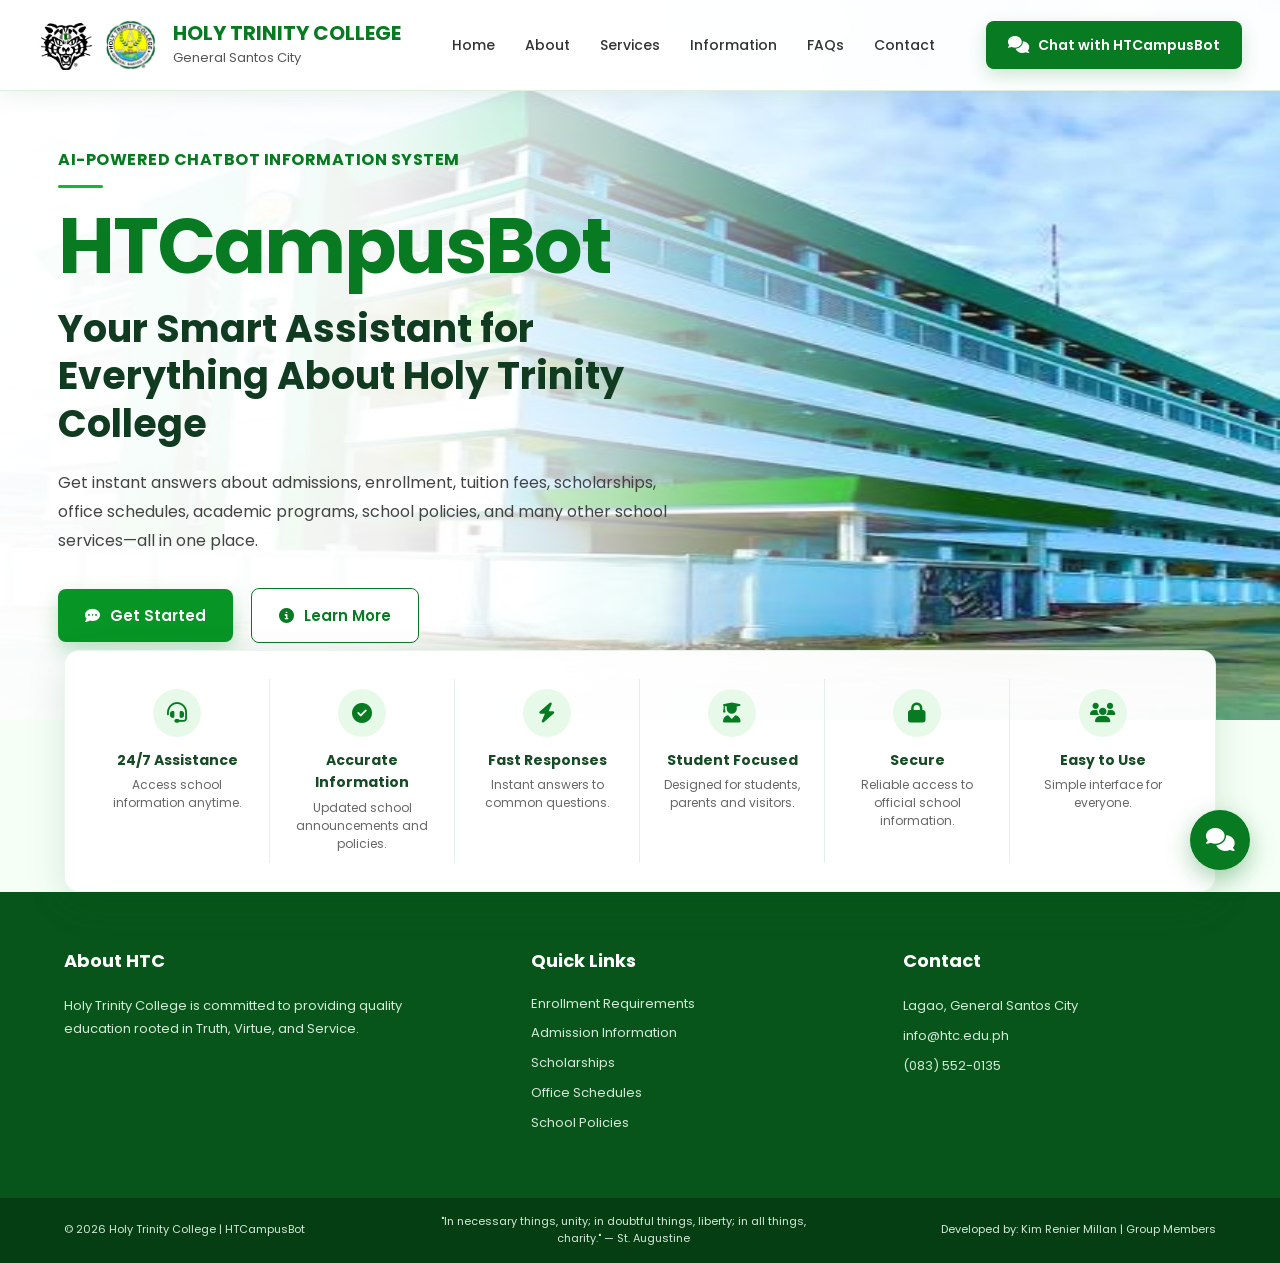
==== index.html @ 12ffa75c "Initial commit - HTCampusBot" ====
<!DOCTYPE html>
<html lang="en">

<head>

    <meta charset="UTF-8">
    <meta name="viewport" content="width=device-width, initial-scale=1.0">

    <title>HTCampusBot | Holy Trinity College</title>

    <!-- CSS -->
    <link rel="stylesheet" href="css/style.css">

    <!-- Google Font -->
    <link href="https://fonts.googleapis.com/css2?family=Poppins:wght@300;400;500;600;700&display=swap"
        rel="stylesheet">

    <!-- Font Awesome -->
    <link rel="stylesheet"
        href="https://cdnjs.cloudflare.com/ajax/libs/font-awesome/6.7.2/css/all.min.css">

</head>

<body>

    <!-- ===========================
            NAVIGATION BAR
    ============================ -->

    <header>

        <nav class="navbar">

            <div class="logo-section">

                <img src="images/tiger-logo.png" alt="Tiger Logo">

                <img src="images/htc-logo.png" alt="Holy Trinity College Logo">

                <div class="school-name">

                    <h2>Holy Trinity College</h2>

                    <span>General Santos City</span>

                </div>

            </div>


            <ul class="nav-links">

                <li>
                    <a href="#">Home</a>
                </li>

                <li>
                    <a href="#">About</a>
                </li>

                <li>
                    <a href="#">Services</a>
                </li>

                <li>
                    <a href="#">Information</a>
                </li>

                <li>
                    <a href="#">FAQs</a>
                </li>

                <li>
                    <a href="#">Contact</a>
                </li>

            </ul>


            <a href="#" class="chat-btn">

                <i class="fa-solid fa-comments"></i>

                Chat with HTCampusBot

            </a>

        </nav>

    </header>



    <!-- ===========================
            HERO SECTION
    ============================ -->

    <section class="hero">

        <div class="overlay"></div>


        <div class="hero-content">

            <div class="hero-left">

                <p class="subtitle">

                    AI-Powered Chatbot Information System

                </p>


                <h1>

                    HTCampusBot

                </h1>


                <h2>

                    Your Smart Assistant for Everything
                    About Holy Trinity College

                </h2>


                <p class="description">

                    Get instant answers about admissions,
                    enrollment, tuition fees, scholarships,
                    office schedules, academic programs,
                    school policies, and many other school
                    services—all in one place.

                </p>


                <div class="hero-buttons">

                    <button class="primary-btn">

                        <i class="fa-solid fa-comment-dots"></i>

                        Get Started

                    </button>


                    <button class="secondary-btn">

                        <i class="fa-solid fa-circle-info"></i>

                        Learn More

                    </button>

                </div>

            </div>

        </div>

    </section>



    <!-- ===========================
          FEATURES SECTION
    ============================ -->

    <section class="features">

        <div class="feature-card">

            <i class="fa-solid fa-headset"></i>

            <h3>

                24/7 Assistance

            </h3>

            <p>

                Access school information anytime.

            </p>

        </div>


        <div class="feature-card">

            <i class="fa-solid fa-circle-check"></i>

            <h3>

                Accurate Information

            </h3>

            <p>

                Updated school announcements and policies.

            </p>

        </div>


        <div class="feature-card">

            <i class="fa-solid fa-bolt"></i>

            <h3>

                Fast Responses

            </h3>

            <p>

                Instant answers to common questions.

            </p>

        </div>


        <div class="feature-card">

            <i class="fa-solid fa-user-graduate"></i>

            <h3>

                Student Focused

            </h3>

            <p>

                Designed for students, parents and visitors.

            </p>

        </div>


        <div class="feature-card">

            <i class="fa-solid fa-lock"></i>

            <h3>

                Secure

            </h3>

            <p>

                Reliable access to official school information.

            </p>

        </div>


        <div class="feature-card">

            <i class="fa-solid fa-users"></i>

            <h3>

                Easy to Use

            </h3>

            <p>

                Simple interface for everyone.

            </p>

        </div>

    </section>



    <!-- ===========================
           CHATBOT WIDGET
    ============================ -->

    <div class="chatbot-window">


        <!-- Chat Header -->

        <div class="chat-header">

            <div class="chat-title">

                <i class="fa-solid fa-robot"></i>

                HTCampusBot

            </div>


            <i class="fa-solid fa-xmark close-chat"></i>

        </div>



        <!-- Chat Messages -->

        <div class="chat-body">

            <div class="bot-message">

                👋 Hello!

                Welcome to Holy Trinity College.

                How can I help you today?

            </div>


            <!-- Quick Questions -->

            <div class="quick-links">

                <button>

                    Enrollment

                </button>


                <button>

                    Admission

                </button>


                <button>

                    Scholarship

                </button>


                <button>

                    Tuition Fees

                </button>


                <button>

                    Office Hours

                </button>


                <button>

                    School Policies

                </button>

            </div>

        </div>



        <!-- Chat Input -->

        <div class="chat-footer">

            <input
                type="text"
                placeholder="Type your question..."
            >


            <button>

                <i class="fa-solid fa-paper-plane"></i>

            </button>

        </div>

    </div>



    <!-- ===========================
          FLOATING CHAT BUTTON
    ============================ -->

    <button class="floating-chat">

        <i class="fa-solid fa-comments"></i>

    </button>



    <!-- ===========================
              FOOTER
    ============================ -->

    <footer>


        <div class="footer-container">


            <!-- About -->

            <div class="footer-box">

                <h3>

                    About HTC

                </h3>


                <p>

                    Holy Trinity College is committed
                    to providing quality education rooted
                    in Truth, Virtue, and Service.

                </p>

            </div>



            <!-- Quick Links -->

            <div class="footer-box">

                <h3>

                    Quick Links

                </h3>


                <ul>

                    <li>

                        Enrollment Requirements

                    </li>


                    <li>

                        Admission Information

                    </li>


                    <li>

                        Scholarships

                    </li>


                    <li>

                        Office Schedules

                    </li>


                    <li>

                        School Policies

                    </li>

                </ul>

            </div>



            <!-- Contact -->

            <div class="footer-box">

                <h3>

                    Contact

                </h3>


                <p>

                    Lagao, General Santos City

                </p>


                <p>

                    info@htc.edu.ph

                </p>


                <p>

                    (083) 552-0135

                </p>

            </div>

        </div>



        <!-- Footer Bottom -->

        <div class="footer-bottom">


            <p>

                © 2026 Holy Trinity College |
                HTCampusBot

            </p>


            <p>

                "In necessary things, unity; in doubtful things, liberty;
                in all things, charity." — St. Augustine

            </p>


            <p>

                Developed by:
                Kim Renier Millan | Group Members

            </p>

        </div>

    </footer>



    <!-- ===========================
            JAVASCRIPT
    ============================ -->

    <script src="js/script.js"></script>

</body>

</html>
---- css/style.css ----
/* =========================================================
   HTCampusBot - Main Stylesheet
   Holy Trinity College
   ========================================================= */


/* =========================================================
   1. GENERAL RESET
   ========================================================= */

* {
    margin: 0;
    padding: 0;
    box-sizing: border-box;
}

html {
    scroll-behavior: smooth;
}

body {
    font-family: 'Poppins', sans-serif;
    color: #123b20;
    background: #f5fff6;
    line-height: 1.6;
}


/* =========================================================
   2. NAVIGATION BAR
   ========================================================= */

header {
    position: fixed;
    top: 0;
    left: 0;
    width: 100%;
    z-index: 1000;

    background: rgba(255, 255, 255, 0.96);

    border-bottom: 1px solid rgba(0, 128, 0, 0.12);

    box-shadow: 0 4px 20px rgba(0, 80, 20, 0.08);

    backdrop-filter: blur(10px);
}

.navbar {
    width: 94%;
    max-width: 1500px;

    margin: auto;

    min-height: 90px;

    display: flex;
    align-items: center;
    justify-content: space-between;

    gap: 25px;
}


/* =========================================================
   3. SCHOOL LOGO AREA
   ========================================================= */

.logo-section {
    display: flex;
    align-items: center;

    gap: 10px;

    flex-shrink: 0;
}

.logo-section img {
    width: 55px;
    height: 55px;

    object-fit: contain;

    background: white;

    border-radius: 50%;
}

.school-name {
    margin-left: 5px;
}

.school-name h2 {
    color: #087b22;

    font-size: 20px;

    font-weight: 700;

    text-transform: uppercase;

    line-height: 1.2;
}

.school-name span {
    display: block;

    font-size: 13px;

    color: #555;

    margin-top: 3px;
}


/* =========================================================
   4. NAVIGATION LINKS
   ========================================================= */

.nav-links {
    list-style: none;

    display: flex;

    align-items: center;

    gap: 30px;
}

.nav-links a {
    position: relative;

    text-decoration: none;

    color: #333;

    font-size: 14px;

    font-weight: 500;

    padding: 10px 0;

    transition: 0.3s ease;
}

.nav-links a::after {
    content: "";

    position: absolute;

    left: 0;

    bottom: 0;

    width: 0;

    height: 3px;

    border-radius: 10px;

    background: #0aa62b;

    transition: width 0.3s ease;
}

.nav-links a:hover {
    color: #087b22;
}

.nav-links a:hover::after {
    width: 100%;
}


/* =========================================================
   5. CHAT BUTTON
   ========================================================= */

.chat-btn {
    display: flex;

    align-items: center;

    gap: 9px;

    padding: 13px 22px;

    border-radius: 8px;

    background: #087b22;

    color: white;

    text-decoration: none;

    font-size: 14px;

    font-weight: 600;

    white-space: nowrap;

    box-shadow: 0 6px 18px rgba(0, 128, 30, 0.2);

    transition: 0.3s ease;
}

.chat-btn:hover {
    background: #0dbb31;

    transform: translateY(-2px);

    box-shadow: 0 10px 25px rgba(0, 150, 40, 0.3);
}

.chat-btn i {
    font-size: 17px;
}


/* =========================================================
   6. HERO SECTION
   ========================================================= */

.hero {
    position: relative;

    min-height: 720px;

    padding-top: 90px;

    display: flex;

    align-items: center;

    overflow: hidden;

    background-image: url("../images/bg.png");

    background-size: 100% 100%;

    background-position: center center;

    background-repeat: no-repeat;

}


/* White gradient over the left side */

.overlay {
    position: absolute;

    inset: 0;

    background:
        linear-gradient(
            90deg,
            rgba(255, 255, 255, 0.98) 0%,
            rgba(255, 255, 255, 0.94) 30%,
            rgba(255, 255, 255, 0.70) 48%,
            rgba(255, 255, 255, 0.05) 75%
        );
}


/* =========================================================
   7. HERO CONTENT
   ========================================================= */

.hero-content {
    position: relative;

    z-index: 2;

    width: 94%;

    max-width: 1500px;

    margin: auto;
}

.hero-left {
    width: 55%;

    padding: 50px 0 70px 20px;
}


/* Small heading */

.subtitle {
    display: inline-block;

    color: #087b22;

    font-size: 16px;

    font-weight: 700;

    text-transform: uppercase;

    letter-spacing: 0.5px;

    margin-bottom: 20px;
}

.subtitle::after {
    content: "";

    display: block;

    width: 45px;

    height: 3px;

    background: #12b735;

    margin-top: 12px;

    border-radius: 10px;
}


/* Main title */

.hero-left h1 {
    color: #087b22;

    font-size: clamp(55px, 6vw, 85px);

    font-weight: 700;

    line-height: 1;

    margin-bottom: 20px;

    letter-spacing: -2px;
}


/* Secondary title */

.hero-left h2 {
    color: #113b20;

    font-size: clamp(24px, 3vw, 38px);

    line-height: 1.25;

    font-weight: 700;

    max-width: 700px;

    margin-bottom: 22px;
}


/* Description */

.description {
    max-width: 680px;

    color: #444;

    font-size: 16px;

    line-height: 1.8;

    margin-bottom: 32px;
}


/* =========================================================
   8. HERO BUTTONS
   ========================================================= */

.hero-buttons {
    display: flex;

    align-items: center;

    gap: 18px;
}

.primary-btn,
.secondary-btn {
    border: none;

    padding: 15px 27px;

    border-radius: 8px;

    font-family: inherit;

    font-size: 15px;

    font-weight: 600;

    cursor: pointer;

    display: flex;

    align-items: center;

    gap: 10px;

    transition: 0.3s ease;
}

.primary-btn {
    background: #079526;

    color: white;

    box-shadow: 0 8px 20px rgba(0, 150, 40, 0.25);
}

.primary-btn:hover {
    background: #0cbb32;

    transform: translateY(-3px);

    box-shadow: 0 12px 25px rgba(0, 150, 40, 0.35);
}

.secondary-btn {
    background: white;

    color: #087b22;

    border: 1.5px solid #087b22;
}

.secondary-btn:hover {
    background: #087b22;

    color: white;

    transform: translateY(-3px);
}


/* =========================================================
   9. FEATURES SECTION
   ========================================================= */

.features {
    position: relative;

    z-index: 10;

    width: 90%;

    max-width: 1400px;

    margin: -70px auto 0;

    background: rgba(255, 255, 255, 0.97);

    border-radius: 15px;

    padding: 28px 20px;

    display: grid;

    grid-template-columns: repeat(6, 1fr);

    box-shadow: 0 12px 40px rgba(0, 80, 20, 0.12);

    border: 1px solid rgba(0, 130, 30, 0.08);
}

.feature-card {
    text-align: center;

    padding: 10px 18px;

    border-right: 1px solid #e5eee7;

    transition: 0.3s ease;
}

.feature-card:last-child {
    border-right: none;
}

.feature-card:hover {
    transform: translateY(-5px);
}

.feature-card i {
    width: 48px;

    height: 48px;

    display: flex;

    align-items: center;

    justify-content: center;

    margin: 0 auto 12px;

    border-radius: 50%;

    background: #e7f9e9;

    color: #087b22;

    font-size: 20px;

    transition: 0.3s ease;
}

.feature-card:hover i {
    background: #087b22;

    color: white;

    transform: scale(1.08);
}

.feature-card h3 {
    font-size: 14px;

    color: #164b25;

    margin-bottom: 5px;
}

.feature-card p {
    font-size: 12px;

    color: #666;

    line-height: 1.5;
}


/* =========================================================
   10. CHATBOT WINDOW
   ========================================================= */

.chatbot-window {
    position: fixed;

    right: 30px;

    bottom: 30px;

    width: 370px;

    height: 560px;

    background: white;

    border-radius: 18px;

    overflow: hidden;

    z-index: 2000;

    box-shadow:
        0 20px 60px rgba(0, 50, 10, 0.25);

    border: 1px solid #dceee0;

    display: none;

    flex-direction: column;
}


/* Chat header */

.chat-header {
    background: #087b22;

    color: white;

    padding: 18px 20px;

    display: flex;

    align-items: center;

    justify-content: space-between;
}

.chat-title {
    display: flex;

    align-items: center;

    gap: 10px;

    font-weight: 600;

    font-size: 16px;
}

.chat-title i {
    width: 35px;

    height: 35px;

    border-radius: 50%;

    display: flex;

    align-items: center;

    justify-content: center;

    background: white;

    color: #087b22;
}

.close-chat {
    cursor: pointer;

    font-size: 20px;

    transition: 0.2s;
}

.close-chat:hover {
    transform: rotate(90deg);
}


/* Chat body */

.chat-body {
    flex: 1;

    padding: 20px;

    background: #f5faf6;

    overflow-y: auto;
}

.bot-message {
    background: white;

    padding: 15px;

    border-radius: 12px;

    border-top-left-radius: 3px;

    color: #333;

    font-size: 14px;

    line-height: 1.6;

    box-shadow: 0 3px 10px rgba(0, 0, 0, 0.06);

    margin-bottom: 20px;
}


/* Quick buttons */

.quick-links {
    display: grid;

    grid-template-columns: repeat(2, 1fr);

    gap: 10px;
}

.quick-links button {
    border: 1px solid #d9eadc;

    background: white;

    color: #087b22;

    padding: 12px 8px;

    border-radius: 10px;

    font-family: inherit;

    font-size: 12px;

    cursor: pointer;

    transition: 0.2s;
}

.quick-links button:hover {
    background: #087b22;

    color: white;

    border-color: #087b22;
}


/* Chat footer */

.chat-footer {
    display: flex;

    align-items: center;

    gap: 10px;

    padding: 14px;

    border-top: 1px solid #e4eee5;

    background: white;
}

.chat-footer input {
    flex: 1;

    border: none;

    outline: none;

    background: #f3f7f4;

    padding: 12px 15px;

    border-radius: 25px;

    font-family: inherit;

    font-size: 13px;
}

.chat-footer button {
    width: 42px;

    height: 42px;

    border: none;

    border-radius: 50%;

    background: #087b22;

    color: white;

    cursor: pointer;

    transition: 0.3s;
}

.chat-footer button:hover {
    background: #0cbb32;

    transform: scale(1.08);
}


/* =========================================================
   11. FLOATING CHAT BUTTON
   ========================================================= */

.floating-chat {
    position: fixed;

    right: 30px;

    bottom: 30px;

    width: 60px;

    height: 60px;

    border: none;

    border-radius: 50%;

    background: #087b22;

    color: white;

    font-size: 23px;

    cursor: pointer;

    z-index: 1500;

    box-shadow: 0 8px 25px rgba(0, 120, 30, 0.35);

    transition: 0.3s ease;
}

.floating-chat:hover {
    background: #0cbb32;

    transform: scale(1.1);
}


/* =========================================================
   12. FOOTER
   ========================================================= */

footer {
    margin-top: 0;

    background: #07551a;

    color: white;
}

.footer-container {
    width: 90%;

    max-width: 1400px;

    margin: auto;

    padding: 55px 0;

    display: grid;

    grid-template-columns: 1.3fr 1fr 1fr;

    gap: 60px;
}

.footer-box h3 {
    font-size: 18px;

    margin-bottom: 18px;

    color: #ffffff;
}

.footer-box p {
    color: #d5e9d9;

    font-size: 13px;

    line-height: 1.8;

    margin-bottom: 7px;
}

.footer-box ul {
    list-style: none;
}

.footer-box li {
    color: #d5e9d9;

    font-size: 13px;

    margin-bottom: 9px;

    cursor: pointer;

    transition: 0.2s;
}

.footer-box li:hover {
    color: #50e36d;

    padding-left: 5px;
}

.footer-bottom {
    background: #063e13;

    min-height: 65px;

    padding: 15px 5%;

    display: flex;

    align-items: center;

    justify-content: space-between;

    gap: 20px;

    font-size: 11px;

    color: #d5e9d9;

    text-align: center;
}

.footer-bottom p {
    max-width: 400px;
}


/* =========================================================
   13. ANIMATIONS
   ========================================================= */

@keyframes fadeUp {

    from {
        opacity: 0;

        transform: translateY(30px);
    }

    to {
        opacity: 1;

        transform: translateY(0);
    }

}

.hero-left {
    animation: fadeUp 0.9s ease forwards;
}

.features {
    animation: fadeUp 1.1s ease forwards;
}


/* =========================================================
   14. RESPONSIVE DESIGN
   ========================================================= */

@media (max-width: 1200px) {

    .nav-links {
        gap: 18px;
    }

    .chat-btn {
        padding: 11px 15px;
    }

    .hero-left {
        width: 60%;
    }

    .features {
        grid-template-columns: repeat(3, 1fr);
    }

    .feature-card:nth-child(3) {
        border-right: none;
    }

}


/* =========================================================
   TABLET
   ========================================================= */

@media (max-width: 900px) {

    .navbar {
        min-height: 75px;
    }

    .school-name h2 {
        font-size: 16px;
    }

    .school-name span {
        font-size: 11px;
    }

    .nav-links {
        display: none;
    }

    .hero {
        min-height: 680px;
    }

    .hero-left {
        width: 70%;

        padding-left: 10px;
    }

    .hero-left h1 {
        font-size: 60px;
    }

    .features {
        width: 94%;
    }

    .footer-container {
        grid-template-columns: 1fr 1fr;
    }

    .footer-bottom {
        flex-direction: column;
    }

}


/* =========================================================
   MOBILE
   ========================================================= */

@media (max-width: 600px) {

    .navbar {
        width: 92%;
    }

    .logo-section img {
        width: 42px;

        height: 42px;
    }

    .school-name h2 {
        font-size: 13px;
    }

    .school-name span {
        display: none;
    }

    .chat-btn {
        font-size: 0;

        width: 42px;

        height: 42px;

        padding: 0;

        justify-content: center;

        border-radius: 50%;
    }

    .chat-btn i {
        font-size: 16px;
    }

    .hero {
        min-height: 750px;

        background-position: 65% center;
    }

    .overlay {
        background:
            linear-gradient(
                90deg,
                rgba(255, 255, 255, 0.96),
                rgba(255, 255, 255, 0.75)
            );
    }

    .hero-left {
        width: 100%;

        padding: 60px 10px 90px;
    }

    .hero-left h1 {
        font-size: 50px;

        letter-spacing: -1px;
    }

    .hero-left h2 {
        font-size: 25px;
    }

    .description {
        font-size: 14px;
    }

    .hero-buttons {
        flex-direction: column;

        align-items: flex-start;
    }

    .primary-btn,
    .secondary-btn {
        width: 100%;

        justify-content: center;
    }

    .features {
        grid-template-columns: repeat(2, 1fr);

        margin-top: -45px;

        padding: 15px 10px;
    }

    .feature-card {
        border-right: none;

        border-bottom: 1px solid #e5eee7;

        padding: 18px 8px;
    }

    .feature-card:nth-last-child(-n+2) {
        border-bottom: none;
    }

    .chatbot-window {
        width: calc(100% - 30px);

        right: 15px;

        bottom: 15px;

        height: 530px;
    }

    .floating-chat {
        right: 20px;

        bottom: 20px;

        width: 55px;

        height: 55px;
    }

    .footer-container {
        grid-template-columns: 1fr;

        gap: 30px;

        padding: 40px 0;
    }

    .footer-bottom {
        padding: 20px 15px;

        font-size: 10px;
    }

}


/* =========================================================
   15. SMALL MOBILE
   ========================================================= */

@media (max-width: 400px) {

    .school-name {
        display: none;
    }

    .hero-left h1 {
        font-size: 42px;
    }

    .hero-left h2 {
        font-size: 22px;
    }

    .features {
        grid-template-columns: 1fr;
    }

    .feature-card {
        border-bottom: 1px solid #e5eee7 !important;
    }

    .feature-card:last-child {
        border-bottom: none !important;
    }

}
/* User chatbot messages */

.user-message {
    background: #087b22;
    color: white;
    padding: 12px 15px;
    border-radius: 12px;
    border-top-right-radius: 3px;
    font-size: 14px;
    line-height: 1.5;
    margin: 10px 0 10px auto;
    max-width: 85%;
    width: fit-content;
}
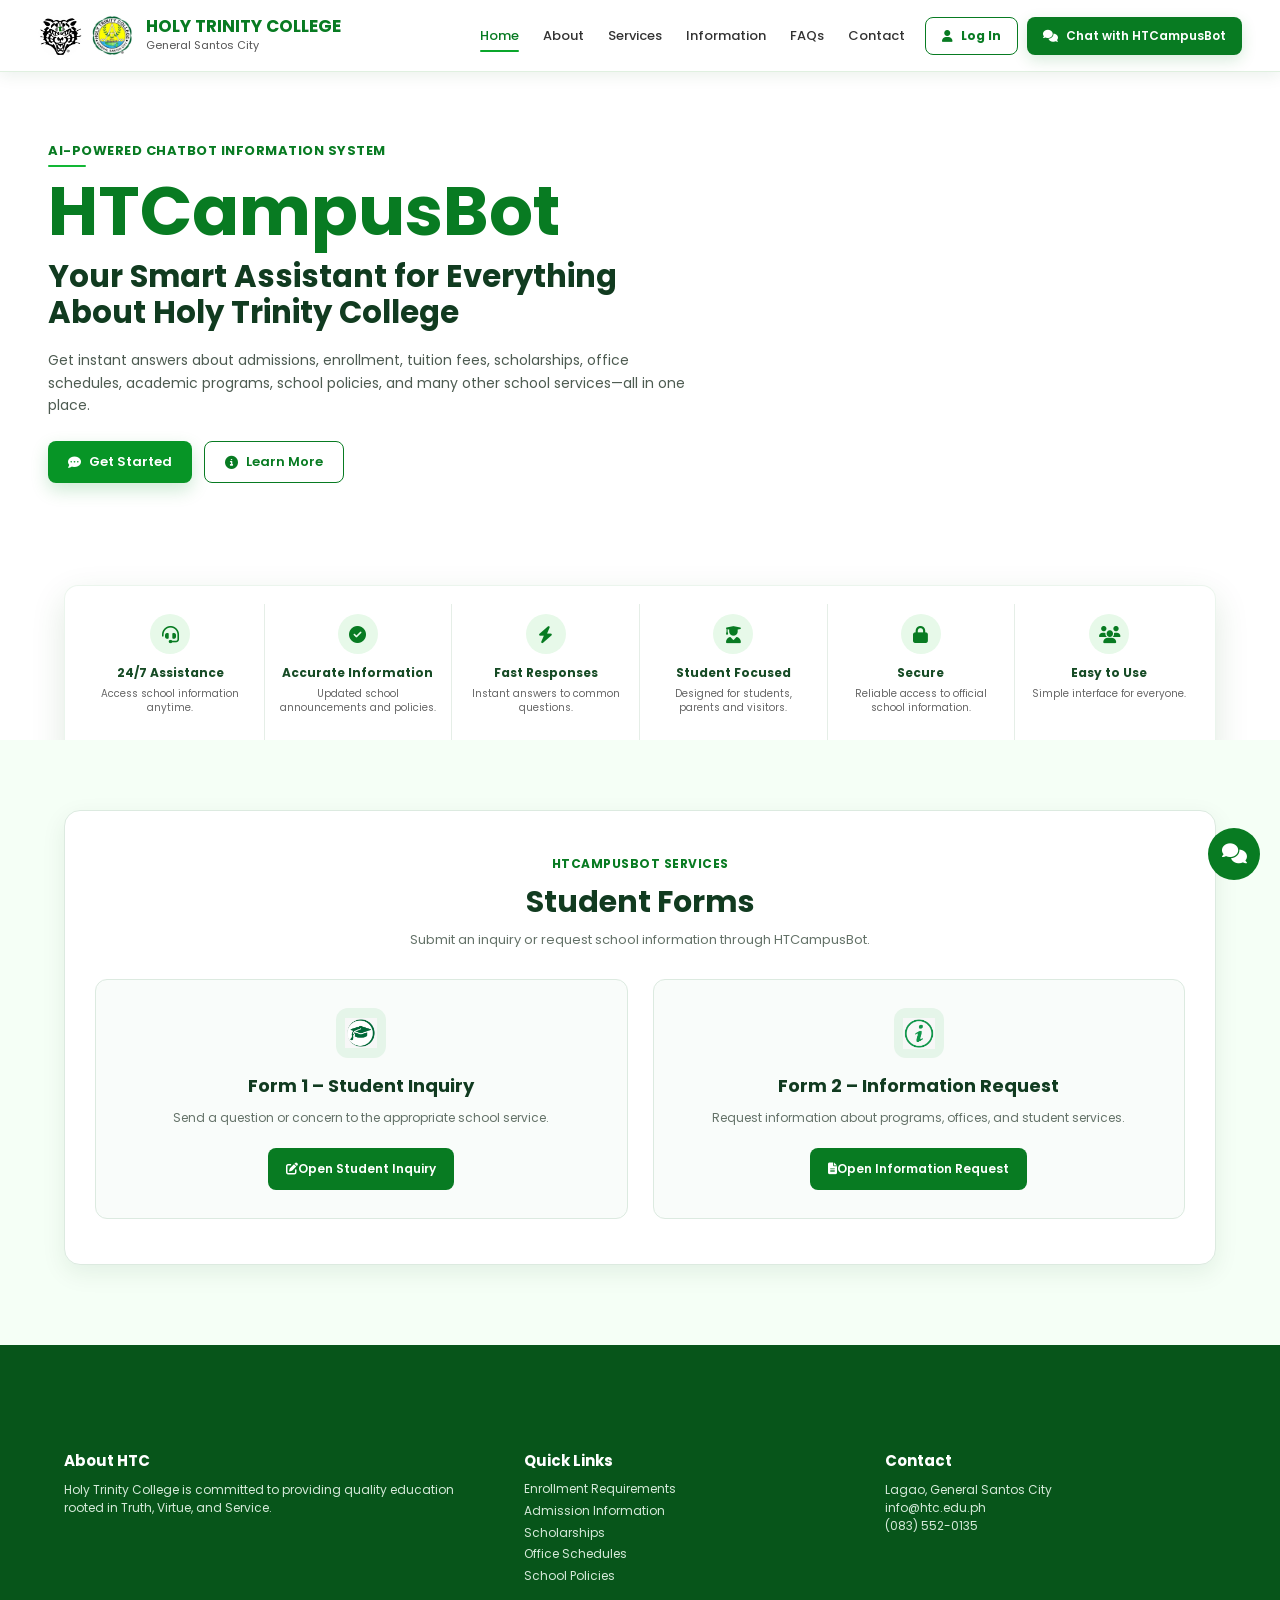
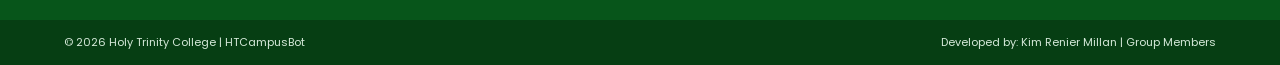
==== commit 1eeb7ebf: "Add files via upload" ====
--- a/index.html
+++ b/index.html
@@ -1,583 +1,1204 @@
-<!DOCTYPE html>
-<html lang="en">
-
-<head>
-
-    <meta charset="UTF-8">
-    <meta name="viewport" content="width=device-width, initial-scale=1.0">
-
-    <title>HTCampusBot | Holy Trinity College</title>
-
-    <!-- CSS -->
-    <link rel="stylesheet" href="css/style.css">
-
-    <!-- Google Font -->
-    <link href="https://fonts.googleapis.com/css2?family=Poppins:wght@300;400;500;600;700&display=swap"
-        rel="stylesheet">
-
-    <!-- Font Awesome -->
-    <link rel="stylesheet"
-        href="https://cdnjs.cloudflare.com/ajax/libs/font-awesome/6.7.2/css/all.min.css">
-
-</head>
-
-<body>
-
-    <!-- ===========================
-            NAVIGATION BAR
-    ============================ -->
-
-    <header>
-
-        <nav class="navbar">
-
-            <div class="logo-section">
-
-                <img src="images/tiger-logo.png" alt="Tiger Logo">
-
-                <img src="images/htc-logo.png" alt="Holy Trinity College Logo">
-
-                <div class="school-name">
-
-                    <h2>Holy Trinity College</h2>
-
-                    <span>General Santos City</span>
-
-                </div>
-
-            </div>
-
-
-            <ul class="nav-links">
-
-                <li>
-                    <a href="#">Home</a>
-                </li>
-
-                <li>
-                    <a href="#">About</a>
-                </li>
-
-                <li>
-                    <a href="#">Services</a>
-                </li>
-
-                <li>
-                    <a href="#">Information</a>
-                </li>
-
-                <li>
-                    <a href="#">FAQs</a>
-                </li>
-
-                <li>
-                    <a href="#">Contact</a>
-                </li>
-
-            </ul>
-
-
-            <a href="#" class="chat-btn">
-
-                <i class="fa-solid fa-comments"></i>
-
-                Chat with HTCampusBot
-
-            </a>
-
-        </nav>
-
-    </header>
-
-
-
-    <!-- ===========================
-            HERO SECTION
-    ============================ -->
-
-    <section class="hero">
-
-        <div class="overlay"></div>
-
-
-        <div class="hero-content">
-
-            <div class="hero-left">
-
-                <p class="subtitle">
-
-                    AI-Powered Chatbot Information System
-
-                </p>
-
-
-                <h1>
-
-                    HTCampusBot
-
-                </h1>
-
-
-                <h2>
-
-                    Your Smart Assistant for Everything
-                    About Holy Trinity College
-
-                </h2>
-
-
-                <p class="description">
-
-                    Get instant answers about admissions,
-                    enrollment, tuition fees, scholarships,
-                    office schedules, academic programs,
-                    school policies, and many other school
-                    services—all in one place.
-
-                </p>
-
-
-                <div class="hero-buttons">
-
-                    <button class="primary-btn">
-
-                        <i class="fa-solid fa-comment-dots"></i>
-
-                        Get Started
-
-                    </button>
-
-
-                    <button class="secondary-btn">
-
-                        <i class="fa-solid fa-circle-info"></i>
-
-                        Learn More
-
-                    </button>
-
-                </div>
-
-            </div>
-
-        </div>
-
-    </section>
-
-
-
-    <!-- ===========================
-          FEATURES SECTION
-    ============================ -->
-
-    <section class="features">
-
-        <div class="feature-card">
-
-            <i class="fa-solid fa-headset"></i>
-
-            <h3>
-
-                24/7 Assistance
-
-            </h3>
-
-            <p>
-
-                Access school information anytime.
-
-            </p>
-
-        </div>
-
-
-        <div class="feature-card">
-
-            <i class="fa-solid fa-circle-check"></i>
-
-            <h3>
-
-                Accurate Information
-
-            </h3>
-
-            <p>
-
-                Updated school announcements and policies.
-
-            </p>
-
-        </div>
-
-
-        <div class="feature-card">
-
-            <i class="fa-solid fa-bolt"></i>
-
-            <h3>
-
-                Fast Responses
-
-            </h3>
-
-            <p>
-
-                Instant answers to common questions.
-
-            </p>
-
-        </div>
-
-
-        <div class="feature-card">
-
-            <i class="fa-solid fa-user-graduate"></i>
-
-            <h3>
-
-                Student Focused
-
-            </h3>
-
-            <p>
-
-                Designed for students, parents and visitors.
-
-            </p>
-
-        </div>
-
-
-        <div class="feature-card">
-
-            <i class="fa-solid fa-lock"></i>
-
-            <h3>
-
-                Secure
-
-            </h3>
-
-            <p>
-
-                Reliable access to official school information.
-
-            </p>
-
-        </div>
-
-
-        <div class="feature-card">
-
-            <i class="fa-solid fa-users"></i>
-
-            <h3>
-
-                Easy to Use
-
-            </h3>
-
-            <p>
-
-                Simple interface for everyone.
-
-            </p>
-
-        </div>
-
-    </section>
-
-
-
-    <!-- ===========================
-           CHATBOT WIDGET
-    ============================ -->
-
-    <div class="chatbot-window">
-
-
-        <!-- Chat Header -->
-
-        <div class="chat-header">
-
-            <div class="chat-title">
-
-                <i class="fa-solid fa-robot"></i>
-
-                HTCampusBot
-
-            </div>
-
-
-            <i class="fa-solid fa-xmark close-chat"></i>
-
-        </div>
-
-
-
-        <!-- Chat Messages -->
-
-        <div class="chat-body">
-
-            <div class="bot-message">
-
-                👋 Hello!
-
-                Welcome to Holy Trinity College.
-
-                How can I help you today?
-
-            </div>
-
-
-            <!-- Quick Questions -->
-
-            <div class="quick-links">
-
-                <button>
-
-                    Enrollment
-
-                </button>
-
-
-                <button>
-
-                    Admission
-
-                </button>
-
-
-                <button>
-
-                    Scholarship
-
-                </button>
-
-
-                <button>
-
-                    Tuition Fees
-
-                </button>
-
-
-                <button>
-
-                    Office Hours
-
-                </button>
-
-
-                <button>
-
-                    School Policies
-
-                </button>
-
-            </div>
-
-        </div>
-
-
-
-        <!-- Chat Input -->
-
-        <div class="chat-footer">
-
-            <input
-                type="text"
-                placeholder="Type your question..."
-            >
-
-
-            <button>
-
-                <i class="fa-solid fa-paper-plane"></i>
-
-            </button>
-
-        </div>
-
-    </div>
-
-
-
-    <!-- ===========================
-          FLOATING CHAT BUTTON
-    ============================ -->
-
-    <button class="floating-chat">
-
-        <i class="fa-solid fa-comments"></i>
-
-    </button>
-
-
-
-    <!-- ===========================
-              FOOTER
-    ============================ -->
-
-    <footer>
-
-
-        <div class="footer-container">
-
-
-            <!-- About -->
-
-            <div class="footer-box">
-
-                <h3>
-
-                    About HTC
-
-                </h3>
-
-
-                <p>
-
-                    Holy Trinity College is committed
-                    to providing quality education rooted
-                    in Truth, Virtue, and Service.
-
-                </p>
-
-            </div>
-
-
-
-            <!-- Quick Links -->
-
-            <div class="footer-box">
-
-                <h3>
-
-                    Quick Links
-
-                </h3>
-
-
-                <ul>
-
-                    <li>
-
-                        Enrollment Requirements
-
-                    </li>
-
-
-                    <li>
-
-                        Admission Information
-
-                    </li>
-
-
-                    <li>
-
-                        Scholarships
-
-                    </li>
-
-
-                    <li>
-
-                        Office Schedules
-
-                    </li>
-
-
-                    <li>
-
-                        School Policies
-
-                    </li>
-
-                </ul>
-
-            </div>
-
-
-
-            <!-- Contact -->
-
-            <div class="footer-box">
-
-                <h3>
-
-                    Contact
-
-                </h3>
-
-
-                <p>
-
-                    Lagao, General Santos City
-
-                </p>
-
-
-                <p>
-
-                    info@htc.edu.ph
-
-                </p>
-
-
-                <p>
-
-                    (083) 552-0135
-
-                </p>
-
-            </div>
-
-        </div>
-
-
-
-        <!-- Footer Bottom -->
-
-        <div class="footer-bottom">
-
-
-            <p>
-
-                © 2026 Holy Trinity College |
-                HTCampusBot
-
-            </p>
-
-
-            <p>
-
-                "In necessary things, unity; in doubtful things, liberty;
-                in all things, charity." — St. Augustine
-
-            </p>
-
-
-            <p>
-
-                Developed by:
-                Kim Renier Millan | Group Members
-
-            </p>
-
-        </div>
-
-    </footer>
-
-
-
-    <!-- ===========================
-            JAVASCRIPT
-    ============================ -->
-
-    <script src="js/script.js"></script>
-
-</body>
-
+<!DOCTYPE html>
+<html lang="en">
+
+<head>
+
+    <meta charset="UTF-8">
+
+    <meta name="viewport" content="width=device-width, initial-scale=1.0">
+
+    <title>HTCampusBot | Holy Trinity College</title>
+
+    <!-- MAIN CSS -->
+    <link rel="stylesheet" href="css/style.css">
+
+    <!-- GOOGLE FONT -->
+    <link
+        href="https://fonts.googleapis.com/css2?family=Poppins:wght@300;400;500;600;700&display=swap"
+        rel="stylesheet"
+    >
+
+    <!-- FONT AWESOME -->
+    <link
+        rel="stylesheet"
+        href="https://cdnjs.cloudflare.com/ajax/libs/font-awesome/6.7.2/css/all.min.css"
+    >
+
+</head>
+
+
+<body>
+
+
+<!-- =========================================================
+     NAVIGATION
+========================================================= -->
+
+<header>
+
+    <nav class="navbar">
+
+
+        <!-- LOGO -->
+
+        <a href="index.html" class="logo-section">
+
+            <img
+                src="images/tiger-logo.png"
+                alt="Tiger Logo"
+            >
+
+            <img
+                src="images/htc-logo.png"
+                alt="Holy Trinity College Logo"
+            >
+
+            <div class="school-name">
+
+                <h2>
+                    Holy Trinity College
+                </h2>
+
+                <span>
+                    General Santos City
+                </span>
+
+            </div>
+
+        </a>
+
+
+        <!-- NAV LINKS -->
+
+        <ul class="nav-links">
+
+            <li>
+                <a href="index.html" class="active">
+                    Home
+                </a>
+            </li>
+
+            <li>
+                <a href="#">
+                    About
+                </a>
+            </li>
+
+            <li>
+                <a href="#">
+                    Services
+                </a>
+            </li>
+
+            <li>
+                <a href="information.html">
+                    Information
+                </a>
+            </li>
+
+            <li>
+                <a href="#">
+                    FAQs
+                </a>
+            </li>
+
+            <li>
+                <a href="#">
+                    Contact
+                </a>
+            </li>
+
+        </ul>
+
+
+        <!-- ACTIONS -->
+
+        <div class="nav-actions">
+
+            <button
+                type="button"
+                class="user-login-btn"
+                id="userLoginBtn"
+            >
+
+                <i class="fa-solid fa-user"></i>
+
+                <span>
+                    Log In
+                </span>
+
+            </button>
+
+
+            <button
+                type="button"
+                class="chat-btn"
+                id="headerChatBtn"
+            >
+
+                <i class="fa-solid fa-comments"></i>
+
+                <span>
+                    Chat with HTCampusBot
+                </span>
+
+            </button>
+
+        </div>
+
+    </nav>
+
+</header>
+
+
+
+<!-- =========================================================
+     HERO
+========================================================= -->
+
+<section class="hero">
+
+    <div class="hero-overlay"></div>
+
+
+    <div class="hero-content">
+
+        <div class="hero-left">
+
+            <p class="subtitle">
+                AI-Powered Chatbot Information System
+            </p>
+
+
+            <h1>
+                HTCampusBot
+            </h1>
+
+
+            <h2>
+                Your Smart Assistant for Everything
+                About Holy Trinity College
+            </h2>
+
+
+            <p class="description">
+
+                Get instant answers about admissions,
+                enrollment, tuition fees, scholarships,
+                office schedules, academic programs,
+                school policies, and many other school
+                services—all in one place.
+
+            </p>
+
+
+            <div class="hero-buttons">
+
+                <button
+                    type="button"
+                    class="primary-btn"
+                    id="askBotBtn"
+                >
+
+                    <i class="fa-solid fa-comment-dots"></i>
+
+                    Get Started
+
+                </button>
+
+
+                <button
+                    type="button"
+                    class="secondary-btn"
+                    id="learnMoreBtn"
+                >
+
+                    <i class="fa-solid fa-circle-info"></i>
+
+                    Learn More
+
+                </button>
+
+            </div>
+
+        </div>
+
+    </div>
+
+
+    <!-- FEATURES -->
+
+    <section class="features">
+
+
+        <div class="feature-card">
+
+            <i class="fa-solid fa-headset"></i>
+
+            <h3>
+                24/7 Assistance
+            </h3>
+
+            <p>
+                Access school information anytime.
+            </p>
+
+        </div>
+
+
+        <div class="feature-card">
+
+            <i class="fa-solid fa-circle-check"></i>
+
+            <h3>
+                Accurate Information
+            </h3>
+
+            <p>
+                Updated school announcements and policies.
+            </p>
+
+        </div>
+
+
+        <div class="feature-card">
+
+            <i class="fa-solid fa-bolt"></i>
+
+            <h3>
+                Fast Responses
+            </h3>
+
+            <p>
+                Instant answers to common questions.
+            </p>
+
+        </div>
+
+
+        <div class="feature-card">
+
+            <i class="fa-solid fa-user-graduate"></i>
+
+            <h3>
+                Student Focused
+            </h3>
+
+            <p>
+                Designed for students, parents and visitors.
+            </p>
+
+        </div>
+
+
+        <div class="feature-card">
+
+            <i class="fa-solid fa-lock"></i>
+
+            <h3>
+                Secure
+            </h3>
+
+            <p>
+                Reliable access to official school information.
+            </p>
+
+        </div>
+
+
+        <div class="feature-card">
+
+            <i class="fa-solid fa-users"></i>
+
+            <h3>
+                Easy to Use
+            </h3>
+
+            <p>
+                Simple interface for everyone.
+            </p>
+
+        </div>
+
+
+    </section>
+
+</section>
+
+<!-- =========================================================
+     LOGIN MODAL
+========================================================= -->
+
+<!-- =================================================
+     STUDENT FORMS
+================================================== -->
+
+<section class="ht-forms-section">
+
+    <div class="ht-forms-header">
+
+        <div class="ht-forms-subtitle">
+            HTCampusBot Services
+        </div>
+
+        <h2>Student Forms</h2>
+
+        <p>
+            Submit an inquiry or request school information through HTCampusBot.
+        </p>
+
+    </div>
+
+
+    <div class="ht-forms-container">
+
+
+        <!-- =================================================
+             FORM 1 - STUDENT INQUIRY
+        ================================================== -->
+
+        <div class="ht-form-card">
+
+            <div class="ht-form-icon">
+                <img src="form1.png" alt="Student Inquiry">
+            </div>
+
+            <h3>
+                Form 1 – Student Inquiry
+            </h3>
+
+            <p>
+                Send a question or concern to the appropriate
+                school service.
+            </p>
+
+            <button
+                type="button"
+                class="ht-form-button"
+                id="openInquiryForm"
+            >
+                <i class="fa-solid fa-pen-to-square"></i>
+                Open Student Inquiry
+            </button>
+
+        </div>
+
+
+        <!-- =================================================
+             FORM 2 - INFORMATION REQUEST
+        ================================================== -->
+
+        <div class="ht-form-card">
+
+            <div class="ht-form-icon">
+                <img src="form2.png" alt="Information Request">
+            </div>
+
+            <h3>
+                Form 2 – Information Request
+            </h3>
+
+            <p>
+                Request information about programs, offices,
+                and student services.
+            </p>
+
+            <button
+                type="button"
+                class="ht-form-button"
+                id="openInformationForm"
+            >
+                <i class="fa-solid fa-file-lines"></i>
+                Open Information Request
+            </button>
+
+        </div>
+
+
+    </div>
+
+</section>
+
+
+<!-- =========================================================
+     FORM 1 MODAL - STUDENT INQUIRY
+========================================================= -->
+
+<div
+    class="ht-form-modal"
+    id="inquiryFormModal"
+>
+
+    <div class="ht-form-backdrop"></div>
+
+    <div class="ht-form-modal-card">
+
+        <button
+            type="button"
+            class="ht-form-close"
+            id="closeInquiryForm"
+        >
+            <i class="fa-solid fa-xmark"></i>
+        </button>
+
+
+        <div class="ht-form-modal-icon">
+            <i class="fa-solid fa-circle-question"></i>
+        </div>
+
+        <h2>
+            Student Inquiry
+        </h2>
+
+        <p class="ht-form-description">
+            Please provide your details and question.
+        </p>
+
+
+        <form id="studentInquiryForm">
+
+            <div class="ht-form-group">
+
+                <label for="inquiryName">
+                    Student Name
+                </label>
+
+                <input
+                    type="text"
+                    id="inquiryName"
+                    placeholder="Enter your name"
+                    required
+                >
+
+            </div>
+
+
+            <div class="ht-form-group">
+
+                <label for="inquiryEmail">
+                    Email Address
+                </label>
+
+                <input
+                    type="email"
+                    id="inquiryEmail"
+                    placeholder="Enter your email"
+                    required
+                >
+
+            </div>
+
+
+            <div class="ht-form-group">
+
+                <label for="inquiryCategory">
+                    Inquiry Category
+                </label>
+
+                <select
+                    id="inquiryCategory"
+                    required
+                >
+
+                    <option value="">
+                        Select a category
+                    </option>
+
+                    <option value="Admission">
+                        Admission
+                    </option>
+
+                    <option value="Enrollment">
+                        Enrollment
+                    </option>
+
+                    <option value="Scholarship">
+                        Scholarship
+                    </option>
+
+                    <option value="Tuition Fees">
+                        Tuition Fees
+                    </option>
+
+                    <option value="Student Services">
+                        Student Services
+                    </option>
+
+                    <option value="Other">
+                        Other
+                    </option>
+
+                </select>
+
+            </div>
+
+
+            <div class="ht-form-group">
+
+                <label for="inquiryMessage">
+                    Question / Concern
+                </label>
+
+                <textarea
+                    id="inquiryMessage"
+                    rows="4"
+                    placeholder="Type your question or concern..."
+                    required
+                ></textarea>
+
+            </div>
+
+
+            <button
+                type="submit"
+                class="ht-form-submit"
+            >
+                <i class="fa-solid fa-paper-plane"></i>
+                Submit Inquiry
+            </button>
+
+
+            <p
+                id="inquiryFormMessage"
+                class="ht-form-message"
+            ></p>
+
+        </form>
+
+    </div>
+
+</div>
+
+
+<!-- =========================================================
+     FORM 2 MODAL - INFORMATION REQUEST
+========================================================= -->
+
+<div
+    class="ht-form-modal"
+    id="informationFormModal"
+>
+
+    <div class="ht-form-backdrop"></div>
+
+    <div class="ht-form-modal-card">
+
+        <button
+            type="button"
+            class="ht-form-close"
+            id="closeInformationForm"
+        >
+            <i class="fa-solid fa-xmark"></i>
+        </button>
+
+
+        <div class="ht-form-modal-icon">
+            <i class="fa-solid fa-file-circle-info"></i>
+        </div>
+
+        <h2>
+            Information Request
+        </h2>
+
+        <p class="ht-form-description">
+            Request information about Holy Trinity College.
+        </p>
+
+
+        <form id="informationRequestForm">
+
+            <div class="ht-form-group">
+
+                <label for="requestName">
+                    Name
+                </label>
+
+                <input
+                    type="text"
+                    id="requestName"
+                    placeholder="Enter your name"
+                    required
+                >
+
+            </div>
+
+
+            <div class="ht-form-group">
+
+                <label for="requestType">
+                    Information Type
+                </label>
+
+                <select
+                    id="requestType"
+                    required
+                >
+
+                    <option value="">
+                        Select information type
+                    </option>
+
+                    <option value="Academic Programs">
+                        Academic Programs
+                    </option>
+
+                    <option value="Admission">
+                        Admission
+                    </option>
+
+                    <option value="Enrollment">
+                        Enrollment
+                    </option>
+
+                    <option value="Scholarships">
+                        Scholarships
+                    </option>
+
+                    <option value="Student Services">
+                        Student Services
+                    </option>
+
+                    <option value="Office Hours">
+                        Office Hours
+                    </option>
+
+                    <option value="School Policies">
+                        School Policies
+                    </option>
+
+                </select>
+
+            </div>
+
+
+            <div class="ht-form-group">
+
+                <label for="requestProgram">
+                    Academic Program
+                </label>
+
+                <select
+                    id="requestProgram"
+                >
+
+                    <option value="">
+                        Select a program
+                    </option>
+
+                    <option value="BSIT">
+                        BSIT
+                    </option>
+
+                    <option value="BSBA">
+                        BSBA
+                    </option>
+
+                    <option value="BSEd">
+                        BSEd
+                    </option>
+
+                    <option value="BEEd">
+                        BEEd
+                    </option>
+
+                    <option value="BSCRIM">
+                        BSCRIM
+                    </option>
+
+                </select>
+
+            </div>
+
+
+            <div class="ht-form-group">
+
+                <label for="requestOffice">
+                    Office / Service
+                </label>
+
+                <select
+                    id="requestOffice"
+                >
+
+                    <option value="">
+                        Select office or service
+                    </option>
+
+                    <option value="Admissions">
+                        Admissions
+                    </option>
+
+                    <option value="Student Affairs and Services">
+                        Student Affairs and Services
+                    </option>
+
+                    <option value="Guidance Services">
+                        Guidance Services
+                    </option>
+
+                    <option value="Scholarship Services">
+                        Scholarship Services
+                    </option>
+
+                    <option value="Career Services">
+                        Career Services
+                    </option>
+
+                </select>
+
+            </div>
+
+
+            <div class="ht-form-group">
+
+                <label for="requestMessage">
+                    Request / Message
+                </label>
+
+                <textarea
+                    id="requestMessage"
+                    rows="4"
+                    placeholder="Describe the information you need..."
+                    required
+                ></textarea>
+
+            </div>
+
+
+            <button
+                type="submit"
+                class="ht-form-submit"
+            >
+                <i class="fa-solid fa-paper-plane"></i>
+                Send Request
+            </button>
+
+
+            <p
+                id="informationFormMessage"
+                class="ht-form-message"
+            ></p>
+
+        </form>
+
+    </div>
+
+</div>
+
+
+<!-- =========================================================
+     LOGIN MODAL
+========================================================= -->
+
+<div
+    class="login-modal"
+    id="loginModal"
+>
+
+
+    <div
+        class="login-backdrop"
+        id="loginBackdrop"
+    ></div>
+
+
+    <div class="login-card">
+
+
+        <button
+            type="button"
+            class="close-login"
+            id="closeLoginBtn"
+        >
+
+            <i class="fa-solid fa-xmark"></i>
+
+        </button>
+
+
+        <div class="login-logos">
+
+            <img
+                src="images/tiger-logo.png"
+                alt="Tiger Logo"
+            >
+
+            <img
+                src="images/htc-logo.png"
+                alt="Holy Trinity College Logo"
+            >
+
+        </div>
+
+
+        <h2>
+            Welcome Back
+        </h2>
+
+
+        <p class="login-description">
+            Sign in to your HTCampusBot account.
+        </p>
+
+
+        <!-- GOOGLE UI -->
+
+        <button
+            type="button"
+            class="google-login-btn"
+            id="googleLoginBtn"
+        >
+
+            <i class="fa-brands fa-google"></i>
+
+            Continue with Google
+
+        </button>
+
+
+        <div class="login-divider">
+
+            <span>
+                or
+            </span>
+
+        </div>
+
+
+        <!-- LOGIN FORM -->
+
+        <form id="userLoginForm">
+
+
+            <div class="login-form-group">
+
+                <label for="userEmail">
+                    Email Address
+                </label>
+
+
+                <div class="login-input">
+
+                    <i class="fa-solid fa-envelope"></i>
+
+                    <input
+                        type="email"
+                        id="userEmail"
+                        placeholder="Enter your email"
+                        required
+                    >
+
+                </div>
+
+            </div>
+
+
+            <div class="login-form-group">
+
+                <label for="userPassword">
+                    Password
+                </label>
+
+
+                <div class="login-input">
+
+                    <i class="fa-solid fa-lock"></i>
+
+                    <input
+                        type="password"
+                        id="userPassword"
+                        placeholder="Enter your password"
+                        required
+                    >
+
+                </div>
+
+            </div>
+
+
+            <div class="login-options">
+
+                <label>
+
+                    <input
+                        type="checkbox"
+                        id="rememberUser"
+                    >
+
+                    Remember me
+
+                </label>
+
+
+                <a href="#">
+                    Forgot password?
+                </a>
+
+            </div>
+
+
+            <button
+                type="submit"
+                class="user-signin-btn"
+            >
+
+                <i class="fa-solid fa-right-to-bracket"></i>
+
+                Sign In
+
+            </button>
+
+
+            <p
+                id="userLoginMessage"
+                class="user-login-message"
+            ></p>
+
+
+        </form>
+
+
+        <div class="login-footer-text">
+
+            Don't have an account?
+
+            <a href="#">
+                Contact the administrator
+            </a>
+
+        </div>
+
+
+    </div>
+
+</div>
+
+
+<!-- =========================================================
+     CHATBOT
+========================================================= -->
+
+<div
+    class="chatbot-window"
+    id="chatbotWindow"
+>
+
+
+    <div class="chat-header">
+
+
+        <div class="chat-title">
+
+            <i class="fa-solid fa-robot"></i>
+
+            <span>
+                HTCampusBot
+            </span>
+
+        </div>
+
+
+        <button
+            type="button"
+            class="close-chat"
+            id="closeChatBtn"
+        >
+
+            <i class="fa-solid fa-xmark"></i>
+
+        </button>
+
+    </div>
+
+
+    <div
+        class="chat-body"
+        id="chatBody"
+    >
+
+
+        <div class="bot-message">
+
+            👋 Hello!
+
+            Welcome to Holy Trinity College.
+
+            How can I help you today?
+
+        </div>
+
+
+        <div class="quick-links">
+
+            <button>
+                Enrollment
+            </button>
+
+            <button>
+                Admission
+            </button>
+
+            <button>
+                Scholarship
+            </button>
+
+            <button>
+                Tuition Fees
+            </button>
+
+            <button>
+                Office Hours
+            </button>
+
+            <button>
+                School Policies
+            </button>
+
+        </div>
+
+
+    </div>
+
+
+    <div class="chat-footer">
+
+        <input
+            type="text"
+            id="messageInput"
+            placeholder="Type your question..."
+        >
+
+
+        <button
+            type="button"
+            id="sendButton"
+        >
+
+            <i class="fa-solid fa-paper-plane"></i>
+
+        </button>
+
+    </div>
+
+
+</div>
+
+
+
+<!-- FLOATING CHAT -->
+
+<button
+    type="button"
+    class="floating-chat"
+    id="floatingChat"
+>
+
+    <i class="fa-solid fa-comments"></i>
+
+</button>
+
+
+
+<!-- =========================================================
+     FOOTER
+========================================================= -->
+
+<footer>
+
+    <div class="footer-container">
+
+
+        <div class="footer-box">
+
+            <h3>
+                About HTC
+            </h3>
+
+            <p>
+                Holy Trinity College is committed
+                to providing quality education rooted
+                in Truth, Virtue, and Service.
+            </p>
+
+        </div>
+
+
+        <div class="footer-box">
+
+            <h3>
+                Quick Links
+            </h3>
+
+            <ul>
+
+                <li>
+                    Enrollment Requirements
+                </li>
+
+                <li>
+                    Admission Information
+                </li>
+
+                <li>
+                    Scholarships
+                </li>
+
+                <li>
+                    Office Schedules
+                </li>
+
+                <li>
+                    School Policies
+                </li>
+
+            </ul>
+
+        </div>
+
+
+        <div class="footer-box">
+
+            <h3>
+                Contact
+            </h3>
+
+            <p>
+                Lagao, General Santos City
+            </p>
+
+            <p>
+                info@htc.edu.ph
+            </p>
+
+            <p>
+                (083) 552-0135
+            </p>
+
+        </div>
+
+
+    </div>
+
+
+    <div class="footer-bottom">
+
+        <p>
+            © 2026 Holy Trinity College | HTCampusBot
+        </p>
+
+        <p>
+            Developed by: Kim Renier Millan | Group Members
+        </p>
+
+    </div>
+
+</footer>
+
+
+<!-- MAIN JAVASCRIPT -->
+
+<script src="js/script.js"></script>
+
+</body>
+
 </html>
--- a/css/style.css
+++ b/css/style.css
@@ -1,1200 +1,2492 @@
-/* =========================================================
-   HTCampusBot - Main Stylesheet
-   Holy Trinity College
-   ========================================================= */
-
-
-/* =========================================================
-   1. GENERAL RESET
-   ========================================================= */
-
-* {
-    margin: 0;
-    padding: 0;
-    box-sizing: border-box;
-}
-
-html {
-    scroll-behavior: smooth;
-}
-
-body {
-    font-family: 'Poppins', sans-serif;
-    color: #123b20;
-    background: #f5fff6;
-    line-height: 1.6;
-}
-
-
-/* =========================================================
-   2. NAVIGATION BAR
-   ========================================================= */
-
-header {
-    position: fixed;
-    top: 0;
-    left: 0;
-    width: 100%;
-    z-index: 1000;
-
-    background: rgba(255, 255, 255, 0.96);
-
-    border-bottom: 1px solid rgba(0, 128, 0, 0.12);
-
-    box-shadow: 0 4px 20px rgba(0, 80, 20, 0.08);
-
-    backdrop-filter: blur(10px);
-}
-
-.navbar {
-    width: 94%;
-    max-width: 1500px;
-
-    margin: auto;
-
-    min-height: 90px;
-
-    display: flex;
-    align-items: center;
-    justify-content: space-between;
-
-    gap: 25px;
-}
-
-
-/* =========================================================
-   3. SCHOOL LOGO AREA
-   ========================================================= */
-
-.logo-section {
-    display: flex;
-    align-items: center;
-
-    gap: 10px;
-
-    flex-shrink: 0;
-}
-
-.logo-section img {
-    width: 55px;
-    height: 55px;
-
-    object-fit: contain;
-
-    background: white;
-
-    border-radius: 50%;
-}
-
-.school-name {
-    margin-left: 5px;
-}
-
-.school-name h2 {
-    color: #087b22;
-
-    font-size: 20px;
-
-    font-weight: 700;
-
-    text-transform: uppercase;
-
-    line-height: 1.2;
-}
-
-.school-name span {
-    display: block;
-
-    font-size: 13px;
-
-    color: #555;
-
-    margin-top: 3px;
-}
-
-
-/* =========================================================
-   4. NAVIGATION LINKS
-   ========================================================= */
-
-.nav-links {
-    list-style: none;
-
-    display: flex;
-
-    align-items: center;
-
-    gap: 30px;
-}
-
-.nav-links a {
-    position: relative;
-
-    text-decoration: none;
-
-    color: #333;
-
-    font-size: 14px;
-
-    font-weight: 500;
-
-    padding: 10px 0;
-
-    transition: 0.3s ease;
-}
-
-.nav-links a::after {
-    content: "";
-
-    position: absolute;
-
-    left: 0;
-
-    bottom: 0;
-
-    width: 0;
-
-    height: 3px;
-
-    border-radius: 10px;
-
-    background: #0aa62b;
-
-    transition: width 0.3s ease;
-}
-
-.nav-links a:hover {
-    color: #087b22;
-}
-
-.nav-links a:hover::after {
-    width: 100%;
-}
-
-
-/* =========================================================
-   5. CHAT BUTTON
-   ========================================================= */
-
-.chat-btn {
-    display: flex;
-
-    align-items: center;
-
-    gap: 9px;
-
-    padding: 13px 22px;
-
-    border-radius: 8px;
-
-    background: #087b22;
-
-    color: white;
-
-    text-decoration: none;
-
-    font-size: 14px;
-
-    font-weight: 600;
-
-    white-space: nowrap;
-
-    box-shadow: 0 6px 18px rgba(0, 128, 30, 0.2);
-
-    transition: 0.3s ease;
-}
-
-.chat-btn:hover {
-    background: #0dbb31;
-
-    transform: translateY(-2px);
-
-    box-shadow: 0 10px 25px rgba(0, 150, 40, 0.3);
-}
-
-.chat-btn i {
-    font-size: 17px;
-}
-
-
-/* =========================================================
-   6. HERO SECTION
-   ========================================================= */
-
-.hero {
-    position: relative;
-
-    min-height: 720px;
-
-    padding-top: 90px;
-
-    display: flex;
-
-    align-items: center;
-
-    overflow: hidden;
-
-    background-image: url("../images/bg.png");
-
-    background-size: 100% 100%;
-
-    background-position: center center;
-
-    background-repeat: no-repeat;
-
-}
-
-
-/* White gradient over the left side */
-
-.overlay {
-    position: absolute;
-
-    inset: 0;
-
-    background:
-        linear-gradient(
-            90deg,
-            rgba(255, 255, 255, 0.98) 0%,
-            rgba(255, 255, 255, 0.94) 30%,
-            rgba(255, 255, 255, 0.70) 48%,
-            rgba(255, 255, 255, 0.05) 75%
-        );
-}
-
-
-/* =========================================================
-   7. HERO CONTENT
-   ========================================================= */
-
-.hero-content {
-    position: relative;
-
-    z-index: 2;
-
-    width: 94%;
-
-    max-width: 1500px;
-
-    margin: auto;
-}
-
-.hero-left {
-    width: 55%;
-
-    padding: 50px 0 70px 20px;
-}
-
-
-/* Small heading */
-
-.subtitle {
-    display: inline-block;
-
-    color: #087b22;
-
-    font-size: 16px;
-
-    font-weight: 700;
-
-    text-transform: uppercase;
-
-    letter-spacing: 0.5px;
-
-    margin-bottom: 20px;
-}
-
-.subtitle::after {
-    content: "";
-
-    display: block;
-
-    width: 45px;
-
-    height: 3px;
-
-    background: #12b735;
-
-    margin-top: 12px;
-
-    border-radius: 10px;
-}
-
-
-/* Main title */
-
-.hero-left h1 {
-    color: #087b22;
-
-    font-size: clamp(55px, 6vw, 85px);
-
-    font-weight: 700;
-
-    line-height: 1;
-
-    margin-bottom: 20px;
-
-    letter-spacing: -2px;
-}
-
-
-/* Secondary title */
-
-.hero-left h2 {
-    color: #113b20;
-
-    font-size: clamp(24px, 3vw, 38px);
-
-    line-height: 1.25;
-
-    font-weight: 700;
-
-    max-width: 700px;
-
-    margin-bottom: 22px;
-}
-
-
-/* Description */
-
-.description {
-    max-width: 680px;
-
-    color: #444;
-
-    font-size: 16px;
-
-    line-height: 1.8;
-
-    margin-bottom: 32px;
-}
-
-
-/* =========================================================
-   8. HERO BUTTONS
-   ========================================================= */
-
-.hero-buttons {
-    display: flex;
-
-    align-items: center;
-
-    gap: 18px;
-}
-
-.primary-btn,
-.secondary-btn {
-    border: none;
-
-    padding: 15px 27px;
-
-    border-radius: 8px;
-
-    font-family: inherit;
-
-    font-size: 15px;
-
-    font-weight: 600;
-
-    cursor: pointer;
-
-    display: flex;
-
-    align-items: center;
-
-    gap: 10px;
-
-    transition: 0.3s ease;
-}
-
-.primary-btn {
-    background: #079526;
-
-    color: white;
-
-    box-shadow: 0 8px 20px rgba(0, 150, 40, 0.25);
-}
-
-.primary-btn:hover {
-    background: #0cbb32;
-
-    transform: translateY(-3px);
-
-    box-shadow: 0 12px 25px rgba(0, 150, 40, 0.35);
-}
-
-.secondary-btn {
-    background: white;
-
-    color: #087b22;
-
-    border: 1.5px solid #087b22;
-}
-
-.secondary-btn:hover {
-    background: #087b22;
-
-    color: white;
-
-    transform: translateY(-3px);
-}
-
-
-/* =========================================================
-   9. FEATURES SECTION
-   ========================================================= */
-
-.features {
-    position: relative;
-
-    z-index: 10;
-
-    width: 90%;
-
-    max-width: 1400px;
-
-    margin: -70px auto 0;
-
-    background: rgba(255, 255, 255, 0.97);
-
-    border-radius: 15px;
-
-    padding: 28px 20px;
-
-    display: grid;
-
-    grid-template-columns: repeat(6, 1fr);
-
-    box-shadow: 0 12px 40px rgba(0, 80, 20, 0.12);
-
-    border: 1px solid rgba(0, 130, 30, 0.08);
-}
-
-.feature-card {
-    text-align: center;
-
-    padding: 10px 18px;
-
-    border-right: 1px solid #e5eee7;
-
-    transition: 0.3s ease;
-}
-
-.feature-card:last-child {
-    border-right: none;
-}
-
-.feature-card:hover {
-    transform: translateY(-5px);
-}
-
-.feature-card i {
-    width: 48px;
-
-    height: 48px;
-
-    display: flex;
-
-    align-items: center;
-
-    justify-content: center;
-
-    margin: 0 auto 12px;
-
-    border-radius: 50%;
-
-    background: #e7f9e9;
-
-    color: #087b22;
-
-    font-size: 20px;
-
-    transition: 0.3s ease;
-}
-
-.feature-card:hover i {
-    background: #087b22;
-
-    color: white;
-
-    transform: scale(1.08);
-}
-
-.feature-card h3 {
-    font-size: 14px;
-
-    color: #164b25;
-
-    margin-bottom: 5px;
-}
-
-.feature-card p {
-    font-size: 12px;
-
-    color: #666;
-
-    line-height: 1.5;
-}
-
-
-/* =========================================================
-   10. CHATBOT WINDOW
-   ========================================================= */
-
-.chatbot-window {
-    position: fixed;
-
-    right: 30px;
-
-    bottom: 30px;
-
-    width: 370px;
-
-    height: 560px;
-
-    background: white;
-
-    border-radius: 18px;
-
-    overflow: hidden;
-
-    z-index: 2000;
-
-    box-shadow:
-        0 20px 60px rgba(0, 50, 10, 0.25);
-
-    border: 1px solid #dceee0;
-
-    display: none;
-
-    flex-direction: column;
-}
-
-
-/* Chat header */
-
-.chat-header {
-    background: #087b22;
-
-    color: white;
-
-    padding: 18px 20px;
-
-    display: flex;
-
-    align-items: center;
-
-    justify-content: space-between;
-}
-
-.chat-title {
-    display: flex;
-
-    align-items: center;
-
-    gap: 10px;
-
-    font-weight: 600;
-
-    font-size: 16px;
-}
-
-.chat-title i {
-    width: 35px;
-
-    height: 35px;
-
-    border-radius: 50%;
-
-    display: flex;
-
-    align-items: center;
-
-    justify-content: center;
-
-    background: white;
-
-    color: #087b22;
-}
-
-.close-chat {
-    cursor: pointer;
-
-    font-size: 20px;
-
-    transition: 0.2s;
-}
-
-.close-chat:hover {
-    transform: rotate(90deg);
-}
-
-
-/* Chat body */
-
-.chat-body {
-    flex: 1;
-
-    padding: 20px;
-
-    background: #f5faf6;
-
-    overflow-y: auto;
-}
-
-.bot-message {
-    background: white;
-
-    padding: 15px;
-
-    border-radius: 12px;
-
-    border-top-left-radius: 3px;
-
-    color: #333;
-
-    font-size: 14px;
-
-    line-height: 1.6;
-
-    box-shadow: 0 3px 10px rgba(0, 0, 0, 0.06);
-
-    margin-bottom: 20px;
-}
-
-
-/* Quick buttons */
-
-.quick-links {
-    display: grid;
-
-    grid-template-columns: repeat(2, 1fr);
-
-    gap: 10px;
-}
-
-.quick-links button {
-    border: 1px solid #d9eadc;
-
-    background: white;
-
-    color: #087b22;
-
-    padding: 12px 8px;
-
-    border-radius: 10px;
-
-    font-family: inherit;
-
-    font-size: 12px;
-
-    cursor: pointer;
-
-    transition: 0.2s;
-}
-
-.quick-links button:hover {
-    background: #087b22;
-
-    color: white;
-
-    border-color: #087b22;
-}
-
-
-/* Chat footer */
-
-.chat-footer {
-    display: flex;
-
-    align-items: center;
-
-    gap: 10px;
-
-    padding: 14px;
-
-    border-top: 1px solid #e4eee5;
-
-    background: white;
-}
-
-.chat-footer input {
-    flex: 1;
-
-    border: none;
-
-    outline: none;
-
-    background: #f3f7f4;
-
-    padding: 12px 15px;
-
-    border-radius: 25px;
-
-    font-family: inherit;
-
-    font-size: 13px;
-}
-
-.chat-footer button {
-    width: 42px;
-
-    height: 42px;
-
-    border: none;
-
-    border-radius: 50%;
-
-    background: #087b22;
-
-    color: white;
-
-    cursor: pointer;
-
-    transition: 0.3s;
-}
-
-.chat-footer button:hover {
-    background: #0cbb32;
-
-    transform: scale(1.08);
-}
-
-
-/* =========================================================
-   11. FLOATING CHAT BUTTON
-   ========================================================= */
-
-.floating-chat {
-    position: fixed;
-
-    right: 30px;
-
-    bottom: 30px;
-
-    width: 60px;
-
-    height: 60px;
-
-    border: none;
-
-    border-radius: 50%;
-
-    background: #087b22;
-
-    color: white;
-
-    font-size: 23px;
-
-    cursor: pointer;
-
-    z-index: 1500;
-
-    box-shadow: 0 8px 25px rgba(0, 120, 30, 0.35);
-
-    transition: 0.3s ease;
-}
-
-.floating-chat:hover {
-    background: #0cbb32;
-
-    transform: scale(1.1);
-}
-
-
-/* =========================================================
-   12. FOOTER
-   ========================================================= */
-
-footer {
-    margin-top: 0;
-
-    background: #07551a;
-
-    color: white;
-}
-
-.footer-container {
-    width: 90%;
-
-    max-width: 1400px;
-
-    margin: auto;
-
-    padding: 55px 0;
-
-    display: grid;
-
-    grid-template-columns: 1.3fr 1fr 1fr;
-
-    gap: 60px;
-}
-
-.footer-box h3 {
-    font-size: 18px;
-
-    margin-bottom: 18px;
-
-    color: #ffffff;
-}
-
-.footer-box p {
-    color: #d5e9d9;
-
-    font-size: 13px;
-
-    line-height: 1.8;
-
-    margin-bottom: 7px;
-}
-
-.footer-box ul {
-    list-style: none;
-}
-
-.footer-box li {
-    color: #d5e9d9;
-
-    font-size: 13px;
-
-    margin-bottom: 9px;
-
-    cursor: pointer;
-
-    transition: 0.2s;
-}
-
-.footer-box li:hover {
-    color: #50e36d;
-
-    padding-left: 5px;
-}
-
-.footer-bottom {
-    background: #063e13;
-
-    min-height: 65px;
-
-    padding: 15px 5%;
-
-    display: flex;
-
-    align-items: center;
-
-    justify-content: space-between;
-
-    gap: 20px;
-
-    font-size: 11px;
-
-    color: #d5e9d9;
-
-    text-align: center;
-}
-
-.footer-bottom p {
-    max-width: 400px;
-}
-
-
-/* =========================================================
-   13. ANIMATIONS
-   ========================================================= */
-
-@keyframes fadeUp {
-
-    from {
-        opacity: 0;
-
-        transform: translateY(30px);
-    }
-
-    to {
-        opacity: 1;
-
-        transform: translateY(0);
-    }
-
-}
-
-.hero-left {
-    animation: fadeUp 0.9s ease forwards;
-}
-
-.features {
-    animation: fadeUp 1.1s ease forwards;
-}
-
-
-/* =========================================================
-   14. RESPONSIVE DESIGN
-   ========================================================= */
-
-@media (max-width: 1200px) {
-
-    .nav-links {
-        gap: 18px;
-    }
-
-    .chat-btn {
-        padding: 11px 15px;
-    }
-
-    .hero-left {
-        width: 60%;
-    }
-
-    .features {
-        grid-template-columns: repeat(3, 1fr);
-    }
-
-    .feature-card:nth-child(3) {
-        border-right: none;
-    }
-
-}
-
-
-/* =========================================================
-   TABLET
-   ========================================================= */
-
-@media (max-width: 900px) {
-
-    .navbar {
-        min-height: 75px;
-    }
-
-    .school-name h2 {
-        font-size: 16px;
-    }
-
-    .school-name span {
-        font-size: 11px;
-    }
-
-    .nav-links {
-        display: none;
-    }
-
-    .hero {
-        min-height: 680px;
-    }
-
-    .hero-left {
-        width: 70%;
-
-        padding-left: 10px;
-    }
-
-    .hero-left h1 {
-        font-size: 60px;
-    }
-
-    .features {
-        width: 94%;
-    }
-
-    .footer-container {
-        grid-template-columns: 1fr 1fr;
-    }
-
-    .footer-bottom {
-        flex-direction: column;
-    }
-
-}
-
-
-/* =========================================================
-   MOBILE
-   ========================================================= */
-
-@media (max-width: 600px) {
-
-    .navbar {
-        width: 92%;
-    }
-
-    .logo-section img {
-        width: 42px;
-
-        height: 42px;
-    }
-
-    .school-name h2 {
-        font-size: 13px;
-    }
-
-    .school-name span {
-        display: none;
-    }
-
-    .chat-btn {
-        font-size: 0;
-
-        width: 42px;
-
-        height: 42px;
-
-        padding: 0;
-
-        justify-content: center;
-
-        border-radius: 50%;
-    }
-
-    .chat-btn i {
-        font-size: 16px;
-    }
-
-    .hero {
-        min-height: 750px;
-
-        background-position: 65% center;
-    }
-
-    .overlay {
-        background:
-            linear-gradient(
-                90deg,
-                rgba(255, 255, 255, 0.96),
-                rgba(255, 255, 255, 0.75)
-            );
-    }
-
-    .hero-left {
-        width: 100%;
-
-        padding: 60px 10px 90px;
-    }
-
-    .hero-left h1 {
-        font-size: 50px;
-
-        letter-spacing: -1px;
-    }
-
-    .hero-left h2 {
-        font-size: 25px;
-    }
-
-    .description {
-        font-size: 14px;
-    }
-
-    .hero-buttons {
-        flex-direction: column;
-
-        align-items: flex-start;
-    }
-
-    .primary-btn,
-    .secondary-btn {
-        width: 100%;
-
-        justify-content: center;
-    }
-
-    .features {
-        grid-template-columns: repeat(2, 1fr);
-
-        margin-top: -45px;
-
-        padding: 15px 10px;
-    }
-
-    .feature-card {
-        border-right: none;
-
-        border-bottom: 1px solid #e5eee7;
-
-        padding: 18px 8px;
-    }
-
-    .feature-card:nth-last-child(-n+2) {
-        border-bottom: none;
-    }
-
-    .chatbot-window {
-        width: calc(100% - 30px);
-
-        right: 15px;
-
-        bottom: 15px;
-
-        height: 530px;
-    }
-
-    .floating-chat {
-        right: 20px;
-
-        bottom: 20px;
-
-        width: 55px;
-
-        height: 55px;
-    }
-
-    .footer-container {
-        grid-template-columns: 1fr;
-
-        gap: 30px;
-
-        padding: 40px 0;
-    }
-
-    .footer-bottom {
-        padding: 20px 15px;
-
-        font-size: 10px;
-    }
-
-}
-
-
-/* =========================================================
-   15. SMALL MOBILE
-   ========================================================= */
-
-@media (max-width: 400px) {
-
-    .school-name {
-        display: none;
-    }
-
-    .hero-left h1 {
-        font-size: 42px;
-    }
-
-    .hero-left h2 {
-        font-size: 22px;
-    }
-
-    .features {
-        grid-template-columns: 1fr;
-    }
-
-    .feature-card {
-        border-bottom: 1px solid #e5eee7 !important;
-    }
-
-    .feature-card:last-child {
-        border-bottom: none !important;
-    }
-
-}
-/* User chatbot messages */
-
-.user-message {
-    background: #087b22;
-    color: white;
-    padding: 12px 15px;
-    border-radius: 12px;
-    border-top-right-radius: 3px;
-    font-size: 14px;
-    line-height: 1.5;
-    margin: 10px 0 10px auto;
-    max-width: 85%;
-    width: fit-content;
+/* =========================================================
+   HTCampusBot - Main Stylesheet
+   Used by index.html AND information.html
+========================================================= */
+
+
+/* =========================================================
+   RESET
+========================================================= */
+
+* {
+    margin: 0;
+    padding: 0;
+    box-sizing: border-box;
+}
+
+html {
+    scroll-behavior: smooth;
+}
+
+body {
+    font-family: 'Poppins', sans-serif;
+    color: #123b20;
+    background: #f5fff6;
+    line-height: 1.4;
+}
+
+
+/* =========================================================
+   HOME PAGE - HEADER
+========================================================= */
+
+body:not(.information-page-body) header {
+    position: fixed;
+    top: 0;
+    left: 0;
+
+    width: 100%;
+    height: 72px;
+
+    z-index: 1000;
+
+    background: rgba(255,255,255,0.97);
+
+    border-bottom:
+        1px solid rgba(0,128,0,0.12);
+
+    box-shadow:
+        0 4px 15px rgba(0,80,20,0.08);
+
+    backdrop-filter: blur(10px);
+}
+
+body:not(.information-page-body) .navbar {
+    width: 94%;
+    max-width: 1500px;
+
+    height: 100%;
+
+    margin: auto;
+
+    display: flex;
+
+    align-items: center;
+
+    gap: 20px;
+}
+
+
+/* LOGO */
+
+body:not(.information-page-body) .logo-section {
+    display: flex;
+
+    align-items: center;
+
+    gap: 8px;
+
+    text-decoration: none;
+
+    flex-shrink: 0;
+}
+
+body:not(.information-page-body) .logo-section img {
+    width: 44px;
+    height: 44px;
+
+    object-fit: contain;
+
+    background: white;
+
+    border-radius: 50%;
+}
+
+body:not(.information-page-body) .school-name {
+    margin-left: 4px;
+}
+
+body:not(.information-page-body) .school-name h2 {
+    color: #087b22;
+
+    font-size: 17px;
+
+    font-weight: 700;
+
+    text-transform: uppercase;
+
+    line-height: 1.1;
+}
+
+body:not(.information-page-body) .school-name span {
+    display: block;
+
+    color: #555;
+
+    font-size: 11px;
+
+    margin-top: 2px;
+}
+
+
+/* NAV LINKS */
+
+body:not(.information-page-body) .nav-links {
+    list-style: none;
+
+    display: flex;
+
+    align-items: center;
+
+    gap: 24px;
+
+    margin-left: auto;
+}
+
+body:not(.information-page-body) .nav-links a {
+    position: relative;
+
+    color: #333;
+
+    text-decoration: none;
+
+    font-size: 13px;
+
+    font-weight: 500;
+
+    padding: 7px 0;
+
+    transition: 0.25s ease;
+}
+
+body:not(.information-page-body) .nav-links a::after {
+    content: "";
+
+    position: absolute;
+
+    left: 0;
+    bottom: 0;
+
+    width: 0;
+    height: 2px;
+
+    background: #0aa62b;
+
+    border-radius: 10px;
+
+    transition: width 0.25s ease;
+}
+
+body:not(.information-page-body) .nav-links a:hover,
+body:not(.information-page-body) .nav-links a.active {
+    color: #087b22;
+}
+
+body:not(.information-page-body) .nav-links a:hover::after,
+body:not(.information-page-body) .nav-links a.active::after {
+    width: 100%;
+}
+
+
+/* ACTIONS */
+
+body:not(.information-page-body) .nav-actions {
+    display: flex;
+
+    align-items: center;
+
+    gap: 9px;
+
+    flex-shrink: 0;
+}
+
+
+/* CHAT BUTTON */
+
+body:not(.information-page-body) .chat-btn {
+    min-height: 38px;
+
+    display: inline-flex;
+
+    align-items: center;
+
+    justify-content: center;
+
+    gap: 8px;
+
+    padding: 0 16px;
+
+    border-radius: 8px;
+
+    background: #087b22;
+
+    color: white;
+
+    border: none;
+
+    font-family: inherit;
+
+    font-size: 12px;
+
+    font-weight: 600;
+
+    white-space: nowrap;
+
+    cursor: pointer;
+
+    box-shadow:
+        0 5px 15px rgba(0,128,30,0.16);
+
+    transition: 0.25s ease;
+}
+
+body:not(.information-page-body) .chat-btn:hover {
+    background: #0dbb31;
+
+    transform: translateY(-2px);
+}
+
+
+/* USER LOGIN */
+
+.user-login-btn {
+    min-height: 38px;
+
+    display: inline-flex;
+
+    align-items: center;
+
+    justify-content: center;
+
+    gap: 8px;
+
+    padding: 0 16px;
+
+    border-radius: 8px;
+
+    border: 1.5px solid #087b22;
+
+    background: white;
+
+    color: #087b22;
+
+    font-family: inherit;
+
+    font-size: 12px;
+
+    font-weight: 700;
+
+    cursor: pointer;
+
+    transition: 0.25s ease;
+}
+
+.user-login-btn:hover {
+    background: #087b22;
+
+    color: white;
+
+    transform: translateY(-2px);
+
+    box-shadow:
+        0 7px 18px rgba(8,123,34,0.18);
+}
+
+
+/* =========================================================
+   HOME PAGE - HERO
+========================================================= */
+
+.hero {
+    position: relative;
+
+    width: 100%;
+
+    min-height: 740px;
+
+    padding-top: 72px;
+    padding-bottom: 100px;
+
+    display: flex;
+
+    align-items: center;
+
+    overflow: hidden;
+
+    background-color: white;
+
+    background-image:
+        url("../images/bg.jpg");
+
+    background-repeat: no-repeat;
+
+    background-position: right center;
+
+    background-size: auto 100%;
+}
+
+.hero-overlay {
+    position: absolute;
+
+    inset: 0;
+
+    z-index: 1;
+
+    background:
+        linear-gradient(
+            90deg,
+            rgba(255,255,255,1) 0%,
+            rgba(255,255,255,0.98) 30%,
+            rgba(255,255,255,0.82) 47%,
+            rgba(255,255,255,0.48) 65%,
+            rgba(255,255,255,0.12) 82%,
+            rgba(255,255,255,0) 100%
+        );
+}
+
+.hero-content {
+    position: relative;
+
+    z-index: 2;
+
+    width: 94%;
+
+    max-width: 1500px;
+
+    margin: auto;
+}
+
+.hero-left {
+    width: 55%;
+
+    max-width: 720px;
+
+    padding:
+        40px
+        0
+        130px
+        10px;
+}
+
+.subtitle {
+    display: inline-block;
+
+    color: #087b22;
+
+    font-size: 13px;
+
+    font-weight: 700;
+
+    text-transform: uppercase;
+
+    letter-spacing: 0.5px;
+
+    margin-bottom: 10px;
+}
+
+.subtitle::after {
+    content: "";
+
+    display: block;
+
+    width: 38px;
+
+    height: 2px;
+
+    background: #12b735;
+
+    margin-top: 5px;
+
+    border-radius: 10px;
+}
+
+.hero-left h1 {
+    color: #087b22;
+
+    font-size:
+        clamp(48px, 5.4vw, 74px);
+
+    font-weight: 700;
+
+    line-height: 0.98;
+
+    margin-bottom: 14px;
+}
+
+.hero-left h2 {
+    color: #113b20;
+
+    font-size:
+        clamp(21px, 2.4vw, 32px);
+
+    font-weight: 700;
+
+    line-height: 1.2;
+
+    max-width: 700px;
+
+    margin-bottom: 17px;
+}
+
+.description {
+    max-width: 670px;
+
+    color: #4d5b51;
+
+    font-size: 14px;
+
+    line-height: 1.6;
+
+    margin-bottom: 25px;
+}
+
+
+/* HERO BUTTONS */
+
+.hero-buttons {
+    display: flex;
+
+    align-items: center;
+
+    gap: 12px;
+}
+
+.primary-btn,
+.secondary-btn {
+    min-height: 42px;
+
+    display: inline-flex;
+
+    align-items: center;
+
+    justify-content: center;
+
+    gap: 8px;
+
+    padding:
+        0
+        20px;
+
+    border-radius: 8px;
+
+    font-family: inherit;
+
+    font-size: 13px;
+
+    font-weight: 600;
+
+    cursor: pointer;
+
+    transition: 0.25s ease;
+}
+
+.primary-btn {
+    border: none;
+
+    background: #079526;
+
+    color: white;
+
+    box-shadow:
+        0 7px 18px rgba(0,150,40,0.20);
+}
+
+.primary-btn:hover {
+    background: #0cbb32;
+
+    transform: translateY(-2px);
+}
+
+.secondary-btn {
+    background: white;
+
+    color: #087b22;
+
+    border:
+        1.5px solid #087b22;
+}
+
+.secondary-btn:hover {
+    background: #087b22;
+
+    color: white;
+}
+
+
+/* =========================================================
+   HOME PAGE - FEATURES
+========================================================= */
+
+.features {
+    position: absolute;
+
+    left: 50%;
+
+    bottom: -28px;
+
+    transform:
+        translateX(-50%);
+
+    z-index: 20;
+
+    width: 90%;
+
+    max-width: 1400px;
+
+    margin: 0;
+
+    background:
+        rgba(255,255,255,0.98);
+
+    border-radius: 14px;
+
+    padding:
+        18px
+        12px;
+
+    display: grid;
+
+    grid-template-columns:
+        repeat(6, minmax(0,1fr));
+
+    align-items: stretch;
+
+    box-shadow:
+        0 12px 35px rgba(0,80,20,0.12);
+
+    border:
+        1px solid rgba(0,130,30,0.08);
+}
+
+.feature-card {
+    min-width: 0;
+
+    min-height: 145px;
+
+    display: flex;
+
+    flex-direction: column;
+
+    align-items: center;
+
+    justify-content: flex-start;
+
+    text-align: center;
+
+    padding:
+        10px
+        14px;
+
+    border-right:
+        1px solid #e5eee7;
+}
+
+.feature-card:last-child {
+    border-right: none;
+}
+
+.feature-card i {
+    flex-shrink: 0;
+
+    width: 40px;
+
+    height: 40px;
+
+    display: flex;
+
+    align-items: center;
+
+    justify-content: center;
+
+    margin:
+        0
+        auto
+        9px;
+
+    border-radius: 50%;
+
+    background: #e7f9e9;
+
+    color: #087b22;
+
+    font-size: 17px;
+}
+
+.feature-card h3 {
+    width: 100%;
+
+    min-height: 19px;
+
+    display: flex;
+
+    align-items: center;
+
+    justify-content: center;
+
+    margin:
+        0
+        0
+        5px;
+
+    color: #164b25;
+
+    font-size: 12px;
+
+    line-height: 1.25;
+}
+
+.feature-card p {
+    width: 100%;
+
+    max-width: 175px;
+
+    min-height: 32px;
+
+    margin:
+        0
+        auto;
+
+    display: flex;
+
+    align-items: flex-start;
+
+    justify-content: center;
+
+    color: #666;
+
+    font-size: 10px;
+
+    line-height: 1.35;
+}
+
+
+/* =========================================================
+   LOGIN MODAL
+========================================================= */
+
+.login-modal {
+    position: fixed;
+
+    inset: 0;
+
+    z-index: 6000;
+
+    display: none;
+
+    align-items: center;
+
+    justify-content: center;
+
+    padding: 20px;
+}
+
+.login-modal.show {
+    display: flex;
+}
+
+.login-backdrop {
+    position: absolute;
+
+    inset: 0;
+
+    background:
+        rgba(0,45,18,0.42);
+
+    backdrop-filter: blur(5px);
+}
+
+.login-card {
+    position: relative;
+
+    z-index: 2;
+
+    width: 100%;
+
+    max-width: 420px;
+
+    padding: 30px;
+
+    background: white;
+
+    border:
+        1px solid #dcebe0;
+
+    border-radius: 18px;
+
+    box-shadow:
+        0 25px 70px rgba(0,55,20,0.25);
+
+    animation:
+        loginPop
+        0.22s
+        ease;
+}
+
+@keyframes loginPop {
+
+    from {
+        opacity: 0;
+
+        transform:
+            translateY(15px)
+            scale(0.97);
+    }
+
+    to {
+        opacity: 1;
+
+        transform:
+            translateY(0)
+            scale(1);
+    }
+}
+
+.close-login {
+    position: absolute;
+
+    top: 13px;
+
+    right: 13px;
+
+    width: 34px;
+
+    height: 34px;
+
+    border: none;
+
+    border-radius: 50%;
+
+    background: #f1f6f2;
+
+    color: #67736c;
+
+    cursor: pointer;
+}
+
+.login-logos {
+    display: flex;
+
+    justify-content: center;
+
+    gap: 10px;
+
+    margin-bottom: 15px;
+}
+
+.login-logos img {
+    width: 50px;
+
+    height: 50px;
+
+    object-fit: contain;
+
+    border-radius: 50%;
+}
+
+.login-card h2 {
+    text-align: center;
+
+    color: #174b27;
+
+    font-size: 24px;
+
+    margin-bottom: 4px;
+}
+
+.login-description {
+    text-align: center;
+
+    color: #748078;
+
+    font-size: 12px;
+
+    margin-bottom: 20px;
+}
+
+.google-login-btn {
+    width: 100%;
+
+    height: 44px;
+
+    border:
+        1px solid #d4e1d7;
+
+    border-radius: 8px;
+
+    background: white;
+
+    color: #333;
+
+    font-family: inherit;
+
+    font-size: 12px;
+
+    font-weight: 600;
+
+    cursor: pointer;
+
+    display: flex;
+
+    align-items: center;
+
+    justify-content: center;
+
+    gap: 8px;
+}
+
+.google-login-btn i {
+    color: #db4437;
+}
+
+.login-divider {
+    display: flex;
+
+    align-items: center;
+
+    gap: 10px;
+
+    margin:
+        17px
+        0;
+}
+
+.login-divider::before,
+.login-divider::after {
+    content: "";
+
+    height: 1px;
+
+    background: #e2ebe4;
+
+    flex: 1;
+}
+
+.login-divider span {
+    color: #8b948f;
+
+    font-size: 11px;
+}
+
+.login-form-group {
+    margin-bottom: 14px;
+}
+
+.login-form-group label {
+    display: block;
+
+    color: #35523f;
+
+    font-size: 12px;
+
+    font-weight: 600;
+
+    margin-bottom: 6px;
+}
+
+.login-input {
+    position: relative;
+}
+
+.login-input i {
+    position: absolute;
+
+    left: 13px;
+
+    top: 50%;
+
+    transform:
+        translateY(-50%);
+
+    color: #087b22;
+}
+
+.login-input input {
+    width: 100%;
+
+    height: 43px;
+
+    border:
+        1px
+        solid
+        #d4e2d8;
+
+    border-radius: 8px;
+
+    outline: none;
+
+    padding:
+        0
+        12px
+        0
+        37px;
+
+    font-family: inherit;
+
+    font-size: 12px;
+}
+
+.login-options {
+    display: flex;
+
+    align-items: center;
+
+    justify-content: space-between;
+
+    margin:
+        5px
+        0
+        17px;
+
+    font-size: 11px;
+}
+
+.login-options label {
+    display: flex;
+
+    gap: 6px;
+
+    align-items: center;
+
+    color: #69756e;
+}
+
+.login-options input {
+    accent-color: #087b22;
+}
+
+.login-options a {
+    color: #087b22;
+
+    text-decoration: none;
+}
+
+.user-signin-btn {
+    width: 100%;
+
+    height: 44px;
+
+    border: none;
+
+    border-radius: 8px;
+
+    background: #087b22;
+
+    color: white;
+
+    font-family: inherit;
+
+    font-size: 13px;
+
+    font-weight: 700;
+
+    cursor: pointer;
+}
+
+.user-login-message {
+    min-height: 18px;
+
+    margin-top: 9px;
+
+    text-align: center;
+
+    font-size: 11px;
+}
+
+.login-footer-text {
+    border-top:
+        1px solid #e4ebe6;
+
+    margin-top: 17px;
+
+    padding-top: 15px;
+
+    text-align: center;
+
+    color: #7a847e;
+
+    font-size: 11px;
+}
+
+.login-footer-text a {
+    color: #087b22;
+
+    text-decoration: none;
+
+    font-weight: 600;
+}
+
+
+/* =========================================================
+   CHATBOT
+========================================================= */
+
+.chatbot-window {
+    position: fixed;
+
+    right: 20px;
+
+    bottom: 20px;
+
+    width: 350px;
+
+    height: 490px;
+
+    z-index: 3000;
+
+    display: none;
+
+    flex-direction: column;
+
+    background: white;
+
+    border:
+        1px solid #dceee0;
+
+    border-radius: 15px;
+
+    overflow: hidden;
+
+    box-shadow:
+        0 18px 50px rgba(0,50,10,0.22);
+}
+
+.chat-header {
+    background: #087b22;
+
+    color: white;
+
+    padding:
+        13px
+        15px;
+
+    display: flex;
+
+    align-items: center;
+
+    justify-content: space-between;
+}
+
+.chat-title {
+    display: flex;
+
+    align-items: center;
+
+    gap: 8px;
+
+    font-size: 14px;
+
+    font-weight: 600;
+}
+
+.chat-title i {
+    width: 30px;
+
+    height: 30px;
+
+    display: flex;
+
+    align-items: center;
+
+    justify-content: center;
+
+    border-radius: 50%;
+
+    background: white;
+
+    color: #087b22;
+}
+
+.close-chat {
+    width: 31px;
+
+    height: 31px;
+
+    border: none;
+
+    border-radius: 50%;
+
+    background: transparent;
+
+    color: white;
+
+    cursor: pointer;
+}
+
+.chat-body {
+    flex: 1;
+
+    overflow-y: auto;
+
+    padding: 13px;
+
+    background: #f5faf6;
+}
+
+.bot-message {
+    background: white;
+
+    color: #333;
+
+    padding:
+        11px
+        12px;
+
+    border-radius: 10px;
+
+    border-top-left-radius: 2px;
+
+    margin-bottom: 12px;
+
+    font-size: 13px;
+
+    line-height: 1.45;
+}
+
+.user-message {
+    width: fit-content;
+
+    max-width: 85%;
+
+    margin:
+        8px
+        0
+        8px
+        auto;
+
+    padding:
+        9px
+        12px;
+
+    border-radius: 10px;
+
+    border-top-right-radius: 2px;
+
+    background: #087b22;
+
+    color: white;
+
+    font-size: 13px;
+}
+
+.quick-links {
+    display: grid;
+
+    grid-template-columns:
+        repeat(2, 1fr);
+
+    gap: 7px;
+}
+
+.quick-links button {
+    border:
+        1px
+        solid
+        #d9eadc;
+
+    background: white;
+
+    color: #087b22;
+
+    padding:
+        9px
+        6px;
+
+    border-radius: 7px;
+
+    font-family: inherit;
+
+    font-size: 11px;
+
+    cursor: pointer;
+}
+
+.quick-links button:hover {
+    background: #087b22;
+
+    color: white;
+}
+
+.chat-footer {
+    display: flex;
+
+    align-items: center;
+
+    gap: 8px;
+
+    padding: 10px;
+
+    border-top:
+        1px solid #e4eee5;
+
+    background: white;
+}
+
+.chat-footer input {
+    flex: 1;
+
+    border: none;
+
+    outline: none;
+
+    background: #f3f7f4;
+
+    padding:
+        9px
+        12px;
+
+    border-radius: 20px;
+
+    font-family: inherit;
+
+    font-size: 12px;
+}
+
+.chat-footer button {
+    width: 35px;
+
+    height: 35px;
+
+    border: none;
+
+    border-radius: 50%;
+
+    background: #087b22;
+
+    color: white;
+
+    cursor: pointer;
+}
+
+.floating-chat {
+    position: fixed;
+
+    right: 20px;
+
+    bottom: 20px;
+
+    z-index: 2500;
+
+    width: 52px;
+
+    height: 52px;
+
+    border: none;
+
+    border-radius: 50%;
+
+    background: #087b22;
+
+    color: white;
+
+    font-size: 20px;
+
+    cursor: pointer;
+}
+
+
+/* =========================================================
+   HOME FOOTER
+========================================================= */
+
+body:not(.information-page-body) footer {
+    position: relative;
+
+    margin-top: 0;
+
+    padding-top: 75px;
+
+    background: #07551a;
+
+    color: white;
+}
+
+.footer-container {
+    width: 90%;
+
+    max-width: 1400px;
+
+    margin: auto;
+
+    padding:
+        30px
+        0;
+
+    display: grid;
+
+    grid-template-columns:
+        1.3fr
+        1fr
+        1fr;
+
+    gap: 30px;
+}
+
+.footer-box h3 {
+    font-size: 15px;
+
+    margin-bottom: 10px;
+}
+
+.footer-box p {
+    color: #d5e9d9;
+
+    font-size: 12px;
+
+    line-height: 1.5;
+}
+
+.footer-box ul {
+    list-style: none;
+}
+
+.footer-box li {
+    color: #d5e9d9;
+
+    font-size: 12px;
+
+    margin-bottom: 5px;
+}
+
+.footer-bottom {
+    background: #063e13;
+
+    min-height: 45px;
+
+    padding:
+        10px
+        5%;
+
+    display: flex;
+
+    align-items: center;
+
+    justify-content: space-between;
+
+    gap: 15px;
+
+    font-size: 11px;
+
+    color: #d5e9d9;
+
+    text-align: center;
+}
+
+
+/* =========================================================
+   INFORMATION PAGE
+========================================================= */
+
+.information-page-body {
+    background: #f5faf6;
+    color: #183d25;
+}
+
+
+/* HEADER */
+
+.information-header {
+    position: fixed;
+
+    top: 0;
+    left: 0;
+
+    width: 100%;
+
+    height: 72px;
+
+    z-index: 1000;
+
+    background:
+        rgba(255,255,255,0.98);
+
+    border-bottom:
+        1px solid #dceae0;
+
+    box-shadow:
+        0 4px 15px rgba(0,70,25,0.08);
+}
+
+.information-navbar {
+    width: 94%;
+
+    max-width: 1450px;
+
+    height: 100%;
+
+    margin: auto;
+
+    display: flex;
+
+    align-items: center;
+
+    gap: 20px;
+}
+
+.information-brand {
+    display: flex;
+
+    align-items: center;
+
+    gap: 7px;
+
+    text-decoration: none;
+
+    flex-shrink: 0;
+}
+
+.information-brand img {
+    width: 43px;
+
+    height: 43px;
+
+    object-fit: contain;
+
+    background: white;
+
+    border-radius: 50%;
+}
+
+.information-brand div {
+    display: flex;
+
+    flex-direction: column;
+}
+
+.information-brand strong {
+    color: #087b22;
+
+    font-size: 15px;
+
+    line-height: 1.1;
+}
+
+.information-brand span {
+    color: #666;
+
+    font-size: 10px;
+}
+
+.information-nav-links {
+    list-style: none;
+
+    display: flex;
+
+    align-items: center;
+
+    gap: 22px;
+
+    margin-left: auto;
+}
+
+.information-nav-links a {
+    position: relative;
+
+    color: #333;
+
+    text-decoration: none;
+
+    font-size: 12px;
+
+    font-weight: 500;
+
+    padding: 6px 0;
+}
+
+.information-nav-links a::after {
+    content: "";
+
+    position: absolute;
+
+    left: 0;
+    bottom: 0;
+
+    width: 0;
+    height: 2px;
+
+    background: #0aa62b;
+
+    transition: width 0.2s ease;
+}
+
+.information-nav-links a:hover,
+.information-nav-links a.active {
+    color: #087b22;
+}
+
+.information-nav-links a:hover::after,
+.information-nav-links a.active::after {
+    width: 100%;
+}
+
+.information-chat-btn {
+    min-height: 37px;
+
+    display: inline-flex;
+
+    align-items: center;
+
+    justify-content: center;
+
+    gap: 7px;
+
+    padding:
+        0
+        14px;
+
+    border-radius: 8px;
+
+    background: #087b22;
+
+    color: white;
+
+    text-decoration: none;
+
+    font-size: 11px;
+
+    font-weight: 600;
+
+    white-space: nowrap;
+}
+
+
+/* MAIN */
+
+.information-content {
+    width: 100%;
+
+    max-width: 1500px;
+
+    margin: 0 auto;
+
+    padding:
+        120px
+        5%
+        60px;
+}
+
+.information-intro {
+    max-width: 800px;
+
+    margin:
+        0
+        auto
+        42px;
+
+    text-align: center;
+}
+
+.information-intro span {
+    color: #087b22;
+
+    font-size: 11px;
+
+    font-weight: 700;
+
+    letter-spacing: 1px;
+}
+
+.information-intro h1 {
+    color: #164b25;
+
+    font-size: 42px;
+
+    line-height: 1.15;
+
+    margin:
+        8px
+        0
+        10px;
+}
+
+.information-intro p {
+    color: #68756d;
+
+    font-size: 13px;
+
+    line-height: 1.7;
+}
+
+
+/* INFORMATION CARD */
+
+.information-card {
+    width: 100%;
+
+    background: white;
+
+    border:
+        1px
+        solid
+        #dceae0;
+
+    border-radius: 14px;
+
+    padding: 25px;
+
+    margin-bottom: 30px;
+
+    box-shadow:
+        0 7px 25px rgba(0,70,25,0.06);
+}
+
+
+/* SECTION HEADING */
+
+.information-heading {
+    display: flex;
+
+    align-items: center;
+
+    gap: 13px;
+
+    margin-bottom: 20px;
+}
+
+.information-icon {
+    width: 45px;
+
+    height: 45px;
+
+    flex-shrink: 0;
+
+    display: flex;
+
+    align-items: center;
+
+    justify-content: center;
+
+    border-radius: 10px;
+
+    background: #e5f7e9;
+
+    color: #087b22;
+
+    font-size: 18px;
+}
+
+.information-heading h2 {
+    color: #164b25;
+
+    font-size: 20px;
+
+    margin-bottom: 3px;
+}
+
+.information-heading p {
+    color: #7a847e;
+
+    font-size: 11px;
+}
+
+
+/* TABLE WRAPPER */
+
+.information-table-wrapper {
+    width: 100%;
+
+    overflow-x: auto;
+
+    border:
+        1px
+        solid
+        #dfeae2;
+
+    border-radius: 10px;
+}
+
+
+/* TABLE */
+
+.information-table {
+    width: 100%;
+
+    min-width: 900px;
+
+    border-collapse: collapse;
+
+    table-layout: fixed;
+}
+
+.information-table thead {
+    background: #087f3d;
+}
+
+.information-table th {
+    padding:
+        15px
+        14px;
+
+    color: white;
+
+    font-size: 12px;
+
+    font-weight: 600;
+
+    text-align: left;
+}
+
+.information-table td {
+    padding:
+        15px
+        14px;
+
+    color: #263b2d;
+
+    background: white;
+
+    font-size: 12px;
+
+    line-height: 1.55;
+
+    vertical-align: middle;
+
+    border-top:
+        1px
+        solid
+        #e2ebe4;
+}
+
+.information-table tbody tr:nth-child(even) td {
+    background: #f7faf8;
+}
+
+.information-table tbody tr:hover td {
+    background: #edf8f0;
+}
+
+
+/* ACADEMIC COLUMNS */
+
+.academic-table th:nth-child(1),
+.academic-table td:nth-child(1) {
+    width: 12%;
+}
+
+.academic-table th:nth-child(2),
+.academic-table td:nth-child(2) {
+    width: 28%;
+}
+
+.academic-table th:nth-child(3),
+.academic-table td:nth-child(3) {
+    width: 22%;
+}
+
+.academic-table th:nth-child(4),
+.academic-table td:nth-child(4) {
+    width: 14%;
+}
+
+.academic-table th:nth-child(5),
+.academic-table td:nth-child(5) {
+    width: 24%;
+}
+
+
+/* SERVICES COLUMNS */
+
+.services-table th:nth-child(1),
+.services-table td:nth-child(1) {
+    width: 22%;
+}
+
+.services-table th:nth-child(2),
+.services-table td:nth-child(2) {
+    width: 22%;
+}
+
+.services-table th:nth-child(3),
+.services-table td:nth-child(3) {
+    width: 36%;
+}
+
+.services-table th:nth-child(4),
+.services-table td:nth-child(4) {
+    width: 20%;
+}
+
+
+/* FAQ */
+
+.faq-table th:nth-child(1),
+.faq-table td:nth-child(1) {
+    width: 30%;
+}
+
+.faq-table th:nth-child(2),
+.faq-table td:nth-child(2) {
+    width: 18%;
+}
+
+.faq-table th:nth-child(3),
+.faq-table td:nth-child(3) {
+    width: 52%;
+}
+
+
+/* NOTICE */
+
+.information-notice {
+    display: flex;
+
+    align-items: flex-start;
+
+    gap: 13px;
+
+    background: #edf8f0;
+
+    border:
+        1px
+        solid
+        #d2e7d7;
+
+    border-radius: 12px;
+
+    padding: 18px;
+}
+
+.information-notice > i {
+    width: 36px;
+
+    height: 36px;
+
+    flex-shrink: 0;
+
+    display: flex;
+
+    align-items: center;
+
+    justify-content: center;
+
+    border-radius: 50%;
+
+    background: white;
+
+    color: #087b22;
+}
+
+.information-notice h3 {
+    color: #175329;
+
+    font-size: 14px;
+
+    margin-bottom: 5px;
+}
+
+.information-notice p {
+    color: #617066;
+
+    font-size: 11px;
+
+    line-height: 1.6;
+}
+
+
+/* INFORMATION FOOTER */
+
+.information-footer {
+    background: #07551a;
+
+    color: white;
+
+    padding:
+        15px
+        5%;
+}
+
+.information-footer > div {
+    max-width: 1400px;
+
+    margin: auto;
+
+    display: flex;
+
+    align-items: center;
+
+    justify-content: space-between;
+
+    gap: 20px;
+}
+
+.information-footer p {
+    color: #d5e9d9;
+
+    font-size: 11px;
+}
+
+
+/* =========================================================
+   RESPONSIVE
+========================================================= */
+
+@media (max-width: 1200px) {
+
+    .features {
+        width: 92%;
+
+        grid-template-columns:
+            repeat(3, minmax(0,1fr));
+    }
+
+    .information-nav-links {
+        gap: 13px;
+    }
+
+}
+
+
+@media (max-width: 900px) {
+
+    .nav-links {
+        display: none;
+    }
+
+    .hero-left {
+        width: 72%;
+    }
+
+    .features {
+        width: 92%;
+
+        grid-template-columns:
+            repeat(2, minmax(0,1fr));
+
+        bottom: -45px;
+    }
+
+    .feature-card {
+        border-right: none;
+
+        border-bottom:
+            1px
+            solid
+            #e5eee7;
+    }
+
+    .feature-card:nth-child(odd) {
+        border-right:
+            1px
+            solid
+            #e5eee7;
+    }
+
+    .feature-card:nth-last-child(-n+2) {
+        border-bottom: none;
+    }
+
+    .information-nav-links {
+        display: none;
+    }
+
+}
+
+
+@media (max-width: 600px) {
+
+    body:not(.information-page-body) .school-name span,
+    .information-brand span {
+        display: none;
+    }
+
+    body:not(.information-page-body) .user-login-btn,
+    body:not(.information-page-body) .chat-btn,
+    .information-chat-btn {
+        width: 38px;
+
+        height: 38px;
+
+        min-height: 38px;
+
+        padding: 0;
+
+        border-radius: 50%;
+
+        font-size: 0;
+    }
+
+    body:not(.information-page-body) .user-login-btn i,
+    body:not(.information-page-body) .chat-btn i,
+    .information-chat-btn i {
+        font-size: 14px;
+    }
+
+    .hero {
+        min-height: 900px;
+
+        background-position:
+            67%
+            center;
+    }
+
+    .hero-left {
+        width: 100%;
+
+        padding:
+            40px
+            5px
+            210px
+            0;
+    }
+
+    .hero-buttons {
+        flex-direction: column;
+
+        align-items: stretch;
+    }
+
+    .primary-btn,
+    .secondary-btn {
+        width: 100%;
+    }
+
+    .features {
+        width: 92%;
+
+        bottom: -70px;
+
+        grid-template-columns: 1fr;
+    }
+
+    .feature-card {
+        border-right: none !important;
+
+        border-bottom:
+            1px
+            solid
+            #e5eee7 !important;
+    }
+
+    .feature-card:last-child {
+        border-bottom: none !important;
+    }
+
+    .chatbot-window {
+        width:
+            calc(100% - 20px);
+
+        right: 10px;
+
+        bottom: 10px;
+
+        height: 450px;
+    }
+
+    .footer-container {
+        grid-template-columns: 1fr;
+    }
+
+    .footer-bottom {
+        flex-direction: column;
+    }
+
+    .information-content {
+        padding:
+            95px
+            12px
+            45px;
+    }
+
+    .information-intro h1 {
+        font-size: 30px;
+    }
+
+    .information-card {
+        padding: 16px;
+    }
+
+    .information-table {
+        min-width: 850px;
+    }
+
+    .information-footer > div {
+        flex-direction: column;
+
+        text-align: center;
+    }
+
+}
+
+    
+@media (max-width: 400px) {
+
+    .school-name {
+        display: none;
+    }
+
+    .hero-left h1 {
+        font-size: 34px;
+    }
+
+    .hero-left h2 {
+        font-size: 18px;
+    }
+
+}
+
+/* =========================================================
+   HTCampusBot - STUDENT FORMS
+========================================================= */
+
+.ht-forms-section {
+    width: 90%;
+    max-width: 1200px;
+    margin: 70px auto 80px;
+    padding: 45px 30px;
+    background: white;
+    border: 1px solid #dceae0;
+    border-radius: 16px;
+    box-shadow: 0 8px 25px rgba(0,70,25,0.08);
+}
+
+.ht-forms-header {
+    text-align: center;
+    margin-bottom: 30px;
+}
+
+.ht-forms-subtitle {
+    color: #087b22;
+    font-size: 12px;
+    font-weight: 700;
+    text-transform: uppercase;
+    letter-spacing: 0.5px;
+    margin-bottom: 8px;
+}
+
+.ht-forms-header h2 {
+    color: #113b20;
+    font-size: 30px;
+    margin-bottom: 8px;
+}
+
+.ht-forms-header p:last-child {
+    color: #647268;
+    font-size: 13px;
+}
+
+
+.ht-forms-container {
+    display: grid;
+    grid-template-columns: repeat(2, 1fr);
+    gap: 25px;
+}
+
+
+.ht-form-card {
+    padding: 28px;
+    border: 1px solid #dceae0;
+    border-radius: 12px;
+    background: #f9fcfa;
+    text-align: center;
+    transition: 0.25s ease;
+}
+
+.ht-form-card:hover {
+    transform: translateY(-3px);
+    box-shadow: 0 8px 20px rgba(0,80,20,0.10);
+}
+
+
+.ht-form-icon {
+    width: 50px;
+    height: 50px;
+    margin: 0 auto 15px;
+    border-radius: 12px;
+    background: #e5f5e9;
+    color: #087b22;
+    display: flex;
+    align-items: center;
+    justify-content: center;
+    font-size: 21px;
+}
+
+.ht-form-icon img {
+    width: 32px;
+    height: 32px;
+    object-fit: contain;
+}
+
+
+.ht-form-card h3 {
+    color: #113b20;
+    font-size: 18px;
+    margin-bottom: 10px;
+}
+
+
+.ht-form-card p {
+    color: #647268;
+    font-size: 12px;
+    line-height: 1.6;
+    margin-bottom: 20px;
+}
+
+
+.ht-form-button {
+    min-height: 42px;
+    padding: 0 18px;
+    border: none;
+    border-radius: 8px;
+    background: #087b22;
+    color: white;
+    font-family: inherit;
+    font-size: 12px;
+    font-weight: 600;
+    cursor: pointer;
+    transition: 0.25s ease;
+}
+
+.ht-form-button:hover {
+    background: #0cbb32;
+    transform: translateY(-2px);
+}
+
+
+/* =========================================================
+   FORM MODALS
+========================================================= */
+
+.ht-form-modal {
+    position: fixed;
+    inset: 0;
+    z-index: 5000;
+    display: none;
+    align-items: center;
+    justify-content: center;
+    padding: 20px;
+}
+
+.ht-form-modal.show {
+    display: flex;
+}
+
+
+.ht-form-backdrop {
+    position: absolute;
+    inset: 0;
+    background: rgba(0,40,15,0.55);
+    backdrop-filter: blur(4px);
+}
+
+
+.ht-form-modal-card {
+    position: relative;
+    z-index: 2;
+    width: 100%;
+    max-width: 500px;
+    max-height: 90vh;
+    overflow-y: auto;
+    padding: 30px;
+    background: white;
+    border-radius: 16px;
+    box-shadow: 0 20px 50px rgba(0,50,20,0.25);
+}
+
+
+.ht-form-close {
+    position: absolute;
+    top: 15px;
+    right: 15px;
+    width: 32px;
+    height: 32px;
+    border: none;
+    border-radius: 50%;
+    background: #f0f6f1;
+    color: #087b22;
+    cursor: pointer;
+    font-size: 14px;
+}
+
+
+.ht-form-close:hover {
+    background: #087b22;
+    color: white;
+}
+
+
+.ht-form-modal-icon {
+    width: 48px;
+    height: 48px;
+    margin-bottom: 12px;
+    border-radius: 12px;
+    background: #e5f5e9;
+    color: #087b22;
+    display: flex;
+    align-items: center;
+    justify-content: center;
+    font-size: 20px;
+}
+
+
+.ht-form-modal-card h2 {
+    color: #113b20;
+    font-size: 24px;
+    margin-bottom: 5px;
+}
+
+
+.ht-form-description {
+    color: #647268;
+    font-size: 12px;
+    margin-bottom: 22px;
+}
+
+
+.ht-form-group {
+    margin-bottom: 15px;
+}
+
+
+.ht-form-group label {
+    display: block;
+    margin-bottom: 6px;
+    color: #24452f;
+    font-size: 12px;
+    font-weight: 600;
+}
+
+
+.ht-form-group input,
+.ht-form-group select,
+.ht-form-group textarea {
+    width: 100%;
+    box-sizing: border-box;
+    border: 1px solid #d5e5d9;
+    border-radius: 8px;
+    background: #fbfdfb;
+    padding: 11px 12px;
+    color: #183d25;
+    font-family: inherit;
+    font-size: 12px;
+    outline: none;
+    transition: 0.2s ease;
+}
+
+
+.ht-form-group input:focus,
+.ht-form-group select:focus,
+.ht-form-group textarea:focus {
+    border-color: #087b22;
+    box-shadow: 0 0 0 3px rgba(8,123,34,0.08);
+}
+
+
+.ht-form-group textarea {
+    resize: vertical;
+    min-height: 90px;
+}
+
+
+.ht-form-submit {
+    width: 100%;
+    min-height: 43px;
+    border: none;
+    border-radius: 8px;
+    background: #087b22;
+    color: white;
+    font-family: inherit;
+    font-size: 12px;
+    font-weight: 600;
+    cursor: pointer;
+    transition: 0.25s ease;
+}
+
+
+.ht-form-submit:hover {
+    background: #0cbb32;
+}
+
+
+.ht-form-message {
+    text-align: center;
+    font-size: 12px;
+    font-weight: 600;
+    margin-top: 12px;
+}
+
+
+/* =========================================================
+   FORMS - MOBILE
+========================================================= */
+
+@media (max-width: 700px) {
+
+    .ht-forms-section {
+        width: calc(100% - 24px);
+        padding: 30px 15px;
+    }
+
+    .ht-forms-container {
+        grid-template-columns: 1fr;
+    }
+
+    .ht-form-modal-card {
+        padding: 25px 20px;
+    }
+
+}
+
+/* =========================================================
+   FIX HTCampusBot STUDENT FORMS ALIGNMENT
+========================================================= */
+
+.ht-forms-container {
+    display: grid !important;
+    grid-template-columns: repeat(2, minmax(0, 1fr)) !important;
+    gap: 25px !important;
+    align-items: stretch !important;
+}
+
+.ht-form-card {
+    display: flex !important;
+    flex-direction: column !important;
+    align-items: center !important;
+    justify-content: center !important;
+    text-align: center !important;
+    width: auto !important;
+    min-height: 240px !important;
+    padding: 28px !important;
+    box-sizing: border-box !important;
+}
+
+.ht-form-icon {
+    width: 50px !important;
+    height: 50px !important;
+    min-width: 50px !important;
+    min-height: 50px !important;
+    margin: 0 auto 15px !important;
+    display: flex !important;
+    align-items: center !important;
+    justify-content: center !important;
+}
+
+.ht-form-icon img {
+    width: 32px !important;
+    height: 32px !important;
+    object-fit: contain !important;
+    display: block !important;
+}
+
+.ht-form-card h3 {
+    width: 100% !important;
+    margin: 0 0 10px !important;
+    text-align: center !important;
+}
+
+.ht-form-card p {
+    width: 100% !important;
+    margin: 0 0 20px !important;
+    text-align: center !important;
+}
+
+.ht-form-button {
+    display: inline-flex !important;
+    align-items: center !important;
+    justify-content: center !important;
+    width: auto !important;
+    min-width: 180px !important;
+    margin: 0 auto !important;
+}
+
+
+/* MOBILE */
+@media (max-width: 700px) {
+
+    .ht-forms-container {
+        grid-template-columns: 1fr !important;
+    }
+
+    .ht-form-card {
+        min-height: 220px !important;
+    }
+
 }
